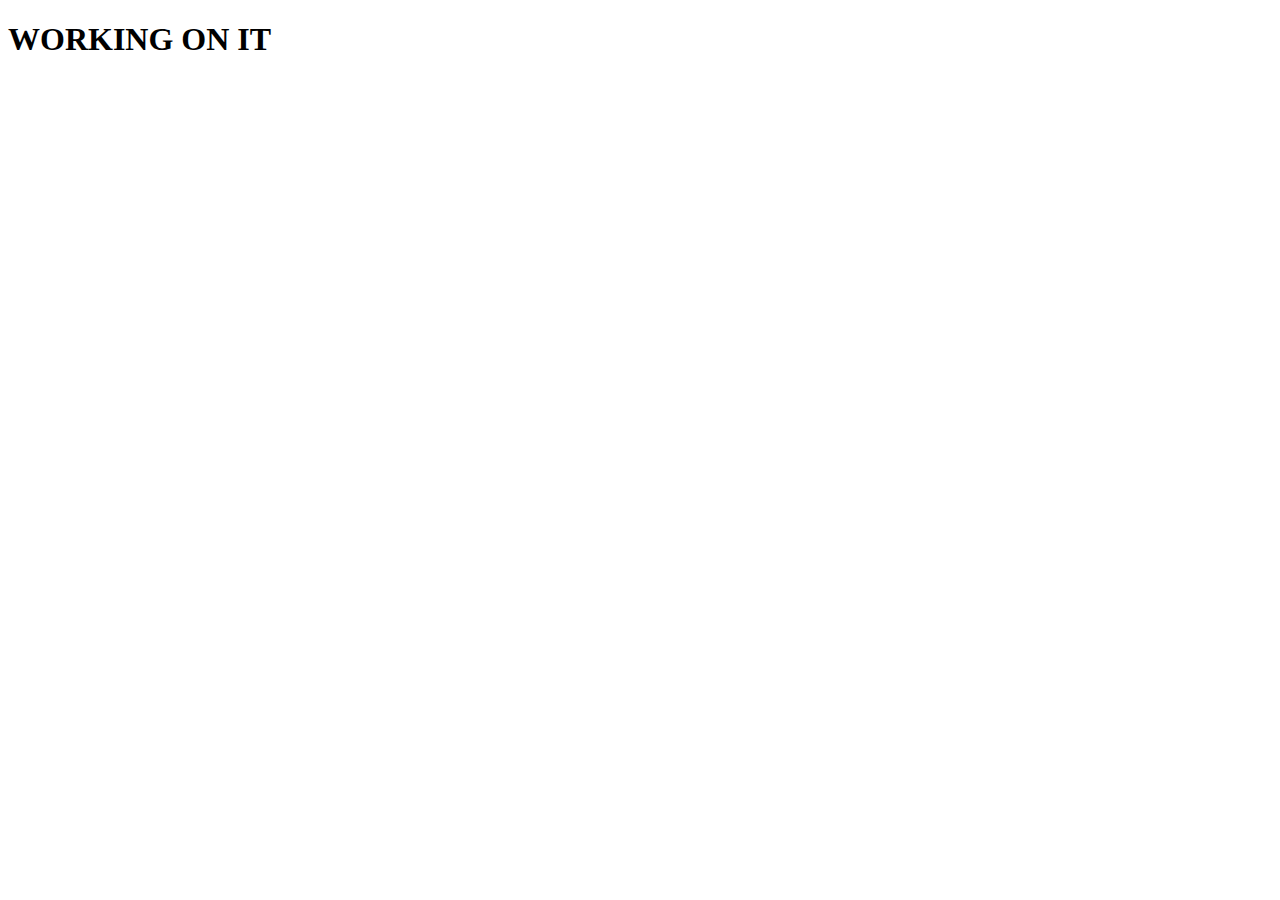
==== index.html @ 149a61c4 "Add files via upload" ====
<!DOCTYPE html>
<html lang="en">
<head>
    <meta charset="UTF-8">
    <meta name="viewport" content="width=device-width, initial-scale=1.0">
    <title>Wait</title>
</head>
<body>
    <h1>WORKING ON IT</h1>
</body>
</html>
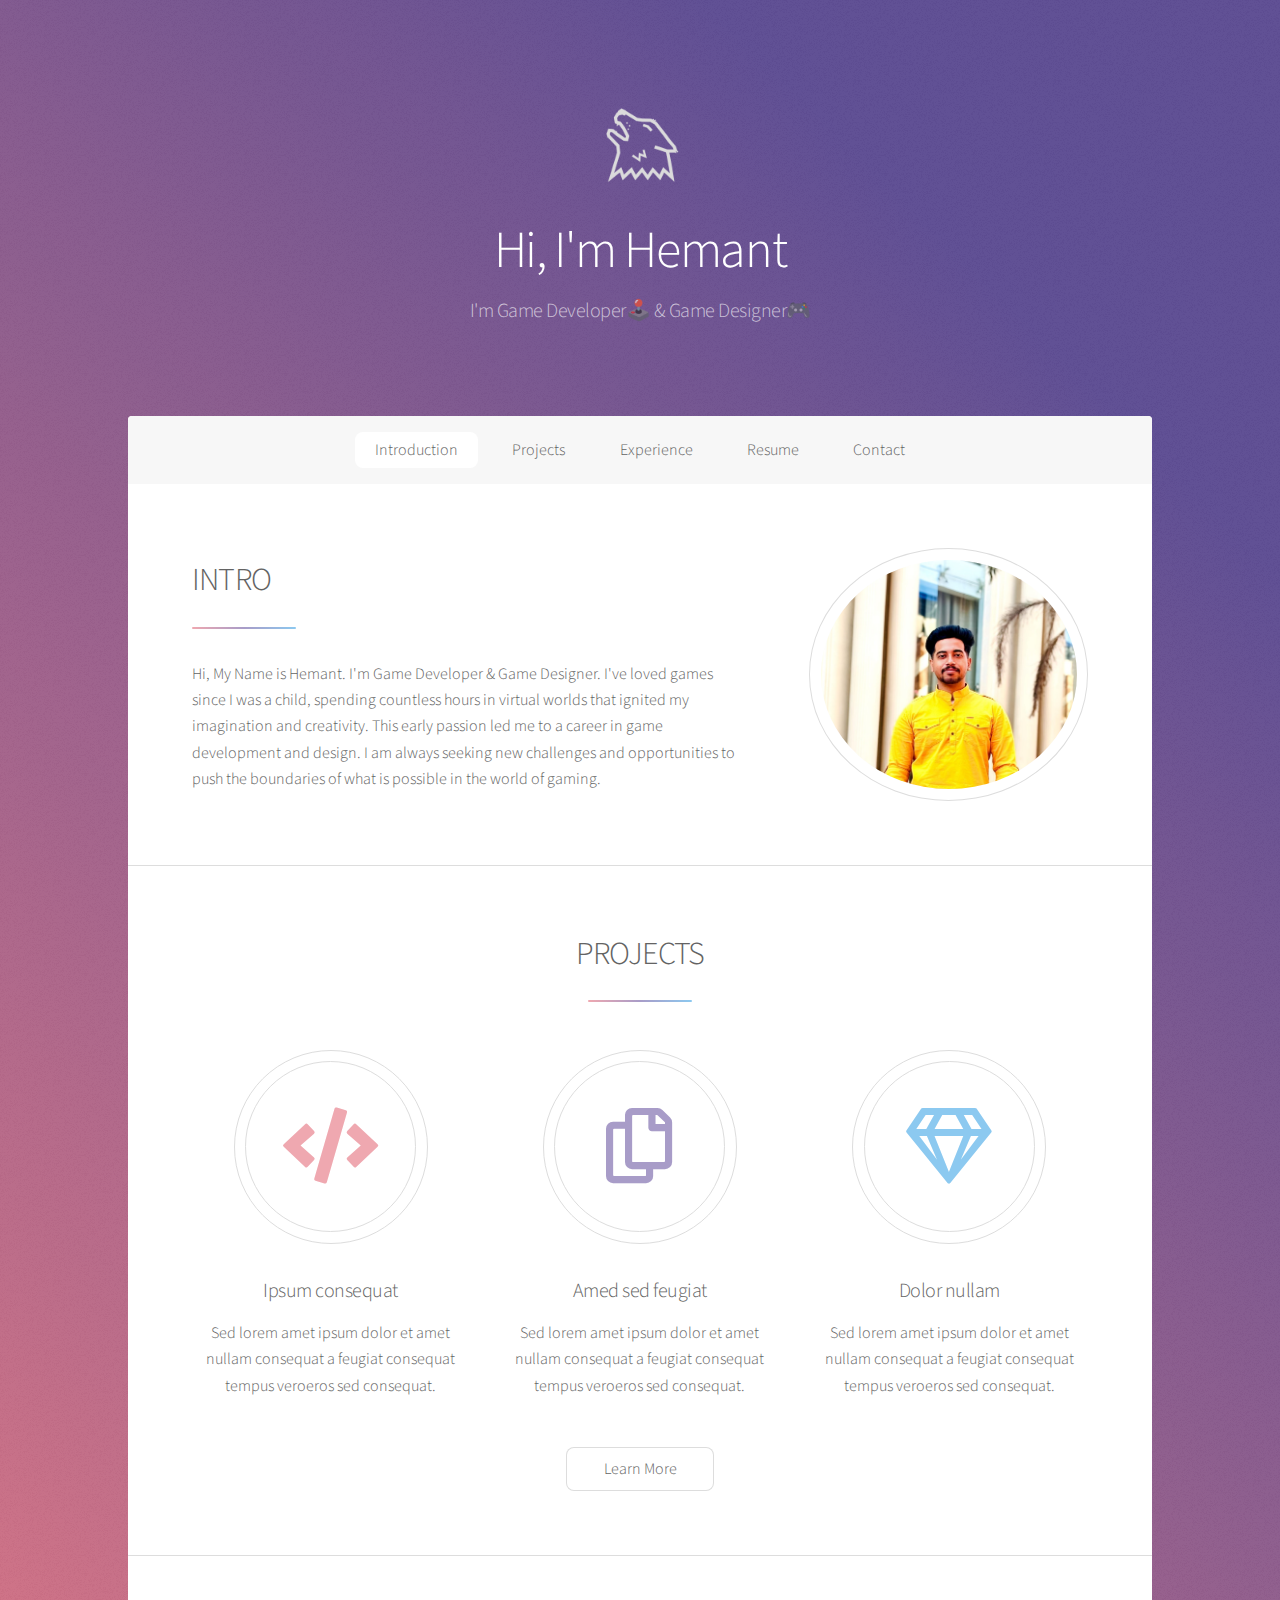
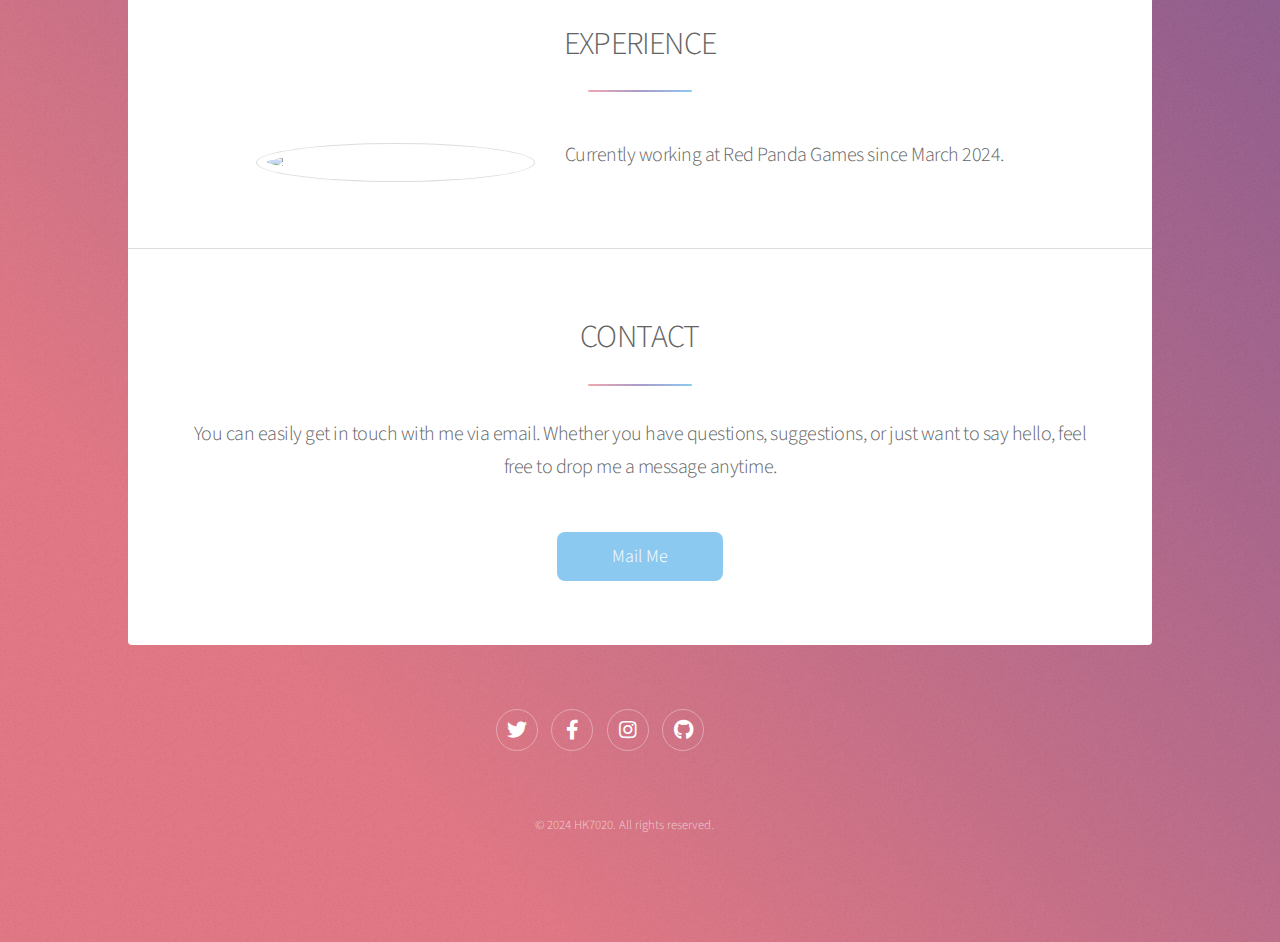
==== commit d928dd14: "Updated" ====
--- a/index.html
+++ b/index.html
@@ -1,11 +1,129 @@
-<!DOCTYPE html>
-<html lang="en">
-<head>
-    <meta charset="UTF-8">
-    <meta name="viewport" content="width=device-width, initial-scale=1.0">
-    <title>Wait</title>
-</head>
-<body>
-    <h1>WORKING ON IT</h1>
-</body>
+<!DOCTYPE HTML>
+<html>
+	<head>
+		<title>Hemant Portfolio</title>
+		<meta charset="utf-8" />
+		<meta name="viewport" content="width=device-width, initial-scale=1, user-scalable=no" />
+		<link rel="stylesheet" href="assets/css/main.css" />
+		<link rel="icon" href="images/favicon.png" type="image/x-icon">
+		<noscript><link rel="stylesheet" href="assets/css/noscript.css" /></noscript>
+	</head>
+	<body class="is-preload">
+
+		<!-- Wrapper -->
+			<div id="wrapper">
+
+				<!-- Header -->
+					<header id="header" class="alt">
+						<span class="logo"><img src="images/hk.png" width="100" height="100" alt="Hemant" /></span>
+						<h1>Hi, I'm Hemant</h1>
+						<p>I'm Game Developer🕹️ & Game Designer🎮<br /></p>
+					</header>
+
+				<!-- Nav -->
+					<nav id="nav">
+						<ul>
+							<li><a href="#intro" class="active">Introduction</a></li>
+							<li><a href="#first">Projects</a></li>
+							<li><a href="#second">Experience</a></li>
+							<li><a href="#resume" onclick="location.href='https://easyupload.io/tpl7cg'">Resume</a></li>
+							<li><a href="#cta">Contact</a></li>
+						</ul>
+					</nav>
+
+				<!-- Main -->
+					<div id="main">
+
+						<!-- Introduction -->
+							<section id="intro" class="main">
+								<div class="spotlight">
+									<div class="content">
+										<header class="major">
+											<h2>INTRO</h2>
+										</header>
+										<p>Hi, My Name is Hemant. I'm Game Developer & Game Designer. I've loved games since I was a child, spending countless hours in virtual worlds that ignited my imagination and creativity. This early passion led me to a career in game development and design. I am always seeking new challenges and opportunities to push the boundaries of what is possible in the world of gaming.</p>
+										
+									</div>
+									<span class="image"><img src="images/YUP.jpg" alt="" /></span>
+								</div>
+							</section>
+
+						<!-- Projects -->
+							<section id="first" class="main special">
+								<header class="major">
+									<h2>PROJECTS</h2>
+								</header>
+								<ul class="features">
+									<li>
+										<span class="icon solid major style1 fa-code"></span>
+										<h3>Ipsum consequat</h3>
+										<p>Sed lorem amet ipsum dolor et amet nullam consequat a feugiat consequat tempus veroeros sed consequat.</p>
+									</li>
+									<li>
+										<span class="icon major style3 fa-copy"></span>
+										<h3>Amed sed feugiat</h3>
+										<p>Sed lorem amet ipsum dolor et amet nullam consequat a feugiat consequat tempus veroeros sed consequat.</p>
+									</li>
+									<li>
+										<span class="icon major style5 fa-gem"></span>
+										<h3>Dolor nullam</h3>
+										<p>Sed lorem amet ipsum dolor et amet nullam consequat a feugiat consequat tempus veroeros sed consequat.</p>
+									</li>
+								</ul>
+								<footer class="major">
+									<ul class="actions special">
+										<li><a href="generic.html" class="button">Learn More</a></li>
+									</ul>
+								</footer>
+							</section>
+
+						<!-- Experience -->
+							<section id="second" class="main special">
+								<header class="major">
+									<h2>EXPERIENCE</h2>
+								</header>
+								<div class="spotlight">
+									<span class="image"><img src="images/RPG.png" /></span>
+								<h3 style="margin-left: 30px;">Currently working at Red Panda Games since March 2024.</h3>
+							</div>
+							</section>
+
+						<!-- Contact -->
+							<section id="cta" class="main special">
+								<header class="major">
+									<h2>CONTACT</h2>
+									<p>You can easily get in touch with me via email. Whether you have questions, suggestions, or just want to say hello, feel free to drop me a message anytime.</p>
+								</header>
+								<footer class="major">
+									<ul class="actions special">
+										<li><a href="mailto:hk450203@gmail.com" style="font-size: 18px;" class="button primary">Mail Me</a></li>
+									</ul>
+								</footer>
+							</section>
+					</div>
+
+				<!-- Footer -->
+					<footer id="footer">
+							<ul class="icons" style="text-align: center;">
+								<li><a href="https://twitter.com/Hk7020Gamer" class="icon brands fa-twitter alt"><span class="label">Twitter</span></a></li>
+								<li><a href="https://www.facebook.com/hk7020" class="icon brands fa-facebook-f alt"><span class="label">Facebook</span></a></li>
+								<li><a href="https://www.instagram.com/hemantk7020/" class="icon brands fa-instagram alt"><span class="label">Instagram</span></a></li>
+								<li><a href="https://github.com/hemantHQ" class="icon brands fa-github alt"><span class="label">GitHub</span></a></li>
+							</ul>
+						</section>
+						<p class="copyright">&copy; 2024 HK7020. All rights reserved</a>.</p>
+					</footer>
+
+			</div>
+
+		<!-- Scripts -->
+			<script src="assets/js/jquery.min.js"></script>
+			<script src="assets/js/jquery.scrollex.min.js"></script>
+			<script src="assets/js/jquery.scrolly.min.js"></script>
+			<script src="assets/js/browser.min.js"></script>
+			<script src="assets/js/breakpoints.min.js"></script>
+			<script src="assets/js/util.js"></script>
+			<script src="assets/js/main.js"></script>
+
+	</body>
 </html>--- a/assets/css/main.css
+++ b/assets/css/main.css
@@ -0,0 +1,3785 @@
+@import url(fontawesome-all.min.css);
+@import 'https://fonts.googleapis.com/css?family=Source+Sans+Pro:300,400';
+
+/*
+	Stellar by HTML5 UP
+	html5up.net | @ajlkn
+	Free for personal and commercial use under the CCA 3.0 license (html5up.net/license)
+*/
+
+html, body, div, span, applet, object,
+iframe, h1, h2, h3, h4, h5, h6, p, blockquote,
+pre, a, abbr, acronym, address, big, cite,
+code, del, dfn, em, img, ins, kbd, q, s, samp,
+small, strike, strong, sub, sup, tt, var, b,
+u, i, center, dl, dt, dd, ol, ul, li, fieldset,
+form, label, legend, table, caption, tbody,
+tfoot, thead, tr, th, td, article, aside,
+canvas, details, embed, figure, figcaption,
+footer, header, hgroup, menu, nav, output, ruby,
+section, summary, time, mark, audio, video {
+	margin: 0;
+	padding: 0;
+	border: 0;
+	font-size: 100%;
+	font: inherit;
+	vertical-align: baseline;}
+
+article, aside, details, figcaption, figure,
+footer, header, hgroup, menu, nav, section {
+	display: block;}
+
+body {
+	line-height: 1;
+}
+
+ol, ul {
+	list-style: none;
+}
+
+blockquote, q {
+	quotes: none;
+}
+
+	blockquote:before, blockquote:after, q:before, q:after {
+		content: '';
+		content: none;
+	}
+
+table {
+	border-collapse: collapse;
+	border-spacing: 0;
+}
+
+body {
+	-webkit-text-size-adjust: none;
+}
+
+mark {
+	background-color: transparent;
+	color: inherit;
+}
+
+input::-moz-focus-inner {
+	border: 0;
+	padding: 0;
+}
+
+input, select, textarea {
+	-moz-appearance: none;
+	-webkit-appearance: none;
+	-ms-appearance: none;
+	appearance: none;
+}
+
+/* Basic */
+
+	@-ms-viewport {
+		width: device-width;
+	}
+
+	body {
+		-ms-overflow-style: scrollbar;
+	}
+
+	@media screen and (max-width: 480px) {
+
+		html, body {
+			min-width: 320px;
+		}
+
+	}
+
+	html {
+		box-sizing: border-box;
+	}
+
+	*, *:before, *:after {
+		box-sizing: inherit;
+	}
+
+	body {
+		background-color: #935d8c;
+		background-image: url("images/overlay.png"), -moz-linear-gradient(45deg, #e37682 15%, #5f4d93 85%);
+		background-image: url("images/overlay.png"), -webkit-linear-gradient(45deg, #e37682 15%, #5f4d93 85%);
+		background-image: url("images/overlay.png"), -ms-linear-gradient(45deg, #e37682 15%, #5f4d93 85%);
+		background-image: url("images/overlay.png"), linear-gradient(45deg, #e37682 15%, #5f4d93 85%);
+	}
+
+		body.is-preload *, body.is-preload *:before, body.is-preload *:after {
+			-moz-animation: none !important;
+			-webkit-animation: none !important;
+			-ms-animation: none !important;
+			animation: none !important;
+			-moz-transition: none !important;
+			-webkit-transition: none !important;
+			-ms-transition: none !important;
+			transition: none !important;
+		}
+
+/* Type */
+
+	body {
+		background-color: #935d8c;
+		color: rgba(255, 255, 255, 0.65);
+	}
+
+	body, input, select, textarea {
+		font-family: "Source Sans Pro", Helvetica, sans-serif;
+		font-size: 17pt;
+		font-weight: 300;
+		line-height: 1.65;
+	}
+
+		@media screen and (max-width: 1680px) {
+
+			body, input, select, textarea {
+				font-size: 14pt;
+			}
+
+		}
+
+		@media screen and (max-width: 1280px) {
+
+			body, input, select, textarea {
+				font-size: 12pt;
+			}
+
+		}
+
+		@media screen and (max-width: 360px) {
+
+			body, input, select, textarea {
+				font-size: 11pt;
+			}
+
+		}
+
+	a {
+		-moz-transition: color 0.2s ease, border-bottom 0.2s ease;
+		-webkit-transition: color 0.2s ease, border-bottom 0.2s ease;
+		-ms-transition: color 0.2s ease, border-bottom 0.2s ease;
+		transition: color 0.2s ease, border-bottom 0.2s ease;
+		text-decoration: none;
+		border-bottom: dotted 1px;
+		color: inherit;
+	}
+
+		a:hover {
+			border-bottom-color: transparent;
+		}
+
+	strong, b {
+		font-weight: 400;
+	}
+
+	em, i {
+		font-style: italic;
+	}
+
+	p {
+		margin: 0 0 2em 0;
+	}
+
+		p.content {
+			-moz-columns: 20em 2;
+			-webkit-columns: 20em 2;
+			-ms-columns: 20em 2;
+			columns: 20em 2;
+			-moz-column-gap: 2em;
+			-webkit-column-gap: 2em;
+			-ms-column-gap: 2em;
+			column-gap: 2em;
+			text-align: justify;
+		}
+
+	h1, h2, h3, h4, h5, h6 {
+		font-weight: 300;
+		line-height: 1.5;
+		margin: 0 0 0.7em 0;
+		letter-spacing: -0.025em;
+	}
+
+		h1 a, h2 a, h3 a, h4 a, h5 a, h6 a {
+			color: inherit;
+			text-decoration: none;
+		}
+
+	h1 {
+		font-size: 2.5em;
+		line-height: 1.2;
+	}
+
+	h2 {
+		font-size: 1.5em;
+	}
+
+	h3 {
+		font-size: 1.25em;
+	}
+
+	h4 {
+		font-size: 1.1em;
+	}
+
+	h5 {
+		font-size: 0.9em;
+	}
+
+	h6 {
+		font-size: 0.7em;
+	}
+
+	@media screen and (max-width: 736px) {
+
+		h1 {
+			font-size: 2em;
+		}
+
+	}
+
+	sub {
+		font-size: 0.8em;
+		position: relative;
+		top: 0.5em;
+	}
+
+	sup {
+		font-size: 0.8em;
+		position: relative;
+		top: -0.5em;
+	}
+
+	blockquote {
+		border-left: solid 4px;
+		font-style: italic;
+		margin: 0 0 2em 0;
+		padding: 0.5em 0 0.5em 2em;
+	}
+
+	code {
+		border-radius: 8px;
+		border: solid 1px;
+		font-family: "Courier New", monospace;
+		font-size: 0.9em;
+		margin: 0 0.25em;
+		padding: 0.25em 0.65em;
+	}
+
+	pre {
+		-webkit-overflow-scrolling: touch;
+		font-family: "Courier New", monospace;
+		font-size: 0.9em;
+		margin: 0 0 2em 0;
+	}
+
+		pre code {
+			display: block;
+			line-height: 1.75;
+			padding: 1em 1.5em;
+			overflow-x: auto;
+		}
+
+	hr {
+		border: 0;
+		border-bottom: solid 1px;
+		margin: 2em 0;
+	}
+
+		hr.major {
+			margin: 3em 0;
+		}
+
+	.align-left {
+		text-align: left;
+	}
+
+	.align-center {
+		text-align: center;
+	}
+
+	.align-right {
+		text-align: right;
+	}
+
+	input, select, textarea {
+		color: #ffffff;
+	}
+
+	a:hover {
+		color: #ffffff;
+	}
+
+	strong, b {
+		color: #ffffff;
+	}
+
+	h1, h2, h3, h4, h5, h6 {
+		color: #ffffff;
+	}
+
+	blockquote {
+		border-left-color: rgba(255, 255, 255, 0.35);
+	}
+
+	code {
+		background: rgba(255, 255, 255, 0.075);
+		border-color: rgba(255, 255, 255, 0.35);
+	}
+
+	hr {
+		border-bottom-color: rgba(255, 255, 255, 0.35);
+	}
+
+/* Row */
+
+	.row {
+		display: flex;
+		flex-wrap: wrap;
+		box-sizing: border-box;
+		align-items: stretch;
+	}
+
+		.row > * {
+			box-sizing: border-box;
+		}
+
+		.row.gtr-uniform > * > :last-child {
+			margin-bottom: 0;
+		}
+
+		.row.aln-left {
+			justify-content: flex-start;
+		}
+
+		.row.aln-center {
+			justify-content: center;
+		}
+
+		.row.aln-right {
+			justify-content: flex-end;
+		}
+
+		.row.aln-top {
+			align-items: flex-start;
+		}
+
+		.row.aln-middle {
+			align-items: center;
+		}
+
+		.row.aln-bottom {
+			align-items: flex-end;
+		}
+
+		.row > .imp {
+			order: -1;
+		}
+
+		.row > .col-1 {
+			width: 8.33333%;
+		}
+
+		.row > .off-1 {
+			margin-left: 8.33333%;
+		}
+
+		.row > .col-2 {
+			width: 16.66667%;
+		}
+
+		.row > .off-2 {
+			margin-left: 16.66667%;
+		}
+
+		.row > .col-3 {
+			width: 25%;
+		}
+
+		.row > .off-3 {
+			margin-left: 25%;
+		}
+
+		.row > .col-4 {
+			width: 33.33333%;
+		}
+
+		.row > .off-4 {
+			margin-left: 33.33333%;
+		}
+
+		.row > .col-5 {
+			width: 41.66667%;
+		}
+
+		.row > .off-5 {
+			margin-left: 41.66667%;
+		}
+
+		.row > .col-6 {
+			width: 50%;
+		}
+
+		.row > .off-6 {
+			margin-left: 50%;
+		}
+
+		.row > .col-7 {
+			width: 58.33333%;
+		}
+
+		.row > .off-7 {
+			margin-left: 58.33333%;
+		}
+
+		.row > .col-8 {
+			width: 66.66667%;
+		}
+
+		.row > .off-8 {
+			margin-left: 66.66667%;
+		}
+
+		.row > .col-9 {
+			width: 75%;
+		}
+
+		.row > .off-9 {
+			margin-left: 75%;
+		}
+
+		.row > .col-10 {
+			width: 83.33333%;
+		}
+
+		.row > .off-10 {
+			margin-left: 83.33333%;
+		}
+
+		.row > .col-11 {
+			width: 91.66667%;
+		}
+
+		.row > .off-11 {
+			margin-left: 91.66667%;
+		}
+
+		.row > .col-12 {
+			width: 100%;
+		}
+
+		.row > .off-12 {
+			margin-left: 100%;
+		}
+
+		.row.gtr-0 {
+			margin-top: 0;
+			margin-left: 0em;
+		}
+
+			.row.gtr-0 > * {
+				padding: 0 0 0 0em;
+			}
+
+			.row.gtr-0.gtr-uniform {
+				margin-top: 0em;
+			}
+
+				.row.gtr-0.gtr-uniform > * {
+					padding-top: 0em;
+				}
+
+		.row.gtr-25 {
+			margin-top: 0;
+			margin-left: -0.375em;
+		}
+
+			.row.gtr-25 > * {
+				padding: 0 0 0 0.375em;
+			}
+
+			.row.gtr-25.gtr-uniform {
+				margin-top: -0.375em;
+			}
+
+				.row.gtr-25.gtr-uniform > * {
+					padding-top: 0.375em;
+				}
+
+		.row.gtr-50 {
+			margin-top: 0;
+			margin-left: -0.75em;
+		}
+
+			.row.gtr-50 > * {
+				padding: 0 0 0 0.75em;
+			}
+
+			.row.gtr-50.gtr-uniform {
+				margin-top: -0.75em;
+			}
+
+				.row.gtr-50.gtr-uniform > * {
+					padding-top: 0.75em;
+				}
+
+		.row {
+			margin-top: 0;
+			margin-left: -1.5em;
+		}
+
+			.row > * {
+				padding: 0 0 0 1.5em;
+			}
+
+			.row.gtr-uniform {
+				margin-top: -1.5em;
+			}
+
+				.row.gtr-uniform > * {
+					padding-top: 1.5em;
+				}
+
+		.row.gtr-150 {
+			margin-top: 0;
+			margin-left: -2.25em;
+		}
+
+			.row.gtr-150 > * {
+				padding: 0 0 0 2.25em;
+			}
+
+			.row.gtr-150.gtr-uniform {
+				margin-top: -2.25em;
+			}
+
+				.row.gtr-150.gtr-uniform > * {
+					padding-top: 2.25em;
+				}
+
+		.row.gtr-200 {
+			margin-top: 0;
+			margin-left: -3em;
+		}
+
+			.row.gtr-200 > * {
+				padding: 0 0 0 3em;
+			}
+
+			.row.gtr-200.gtr-uniform {
+				margin-top: -3em;
+			}
+
+				.row.gtr-200.gtr-uniform > * {
+					padding-top: 3em;
+				}
+
+		@media screen and (max-width: 1680px) {
+
+			.row {
+				display: flex;
+				flex-wrap: wrap;
+				box-sizing: border-box;
+				align-items: stretch;
+			}
+
+				.row > * {
+					box-sizing: border-box;
+				}
+
+				.row.gtr-uniform > * > :last-child {
+					margin-bottom: 0;
+				}
+
+				.row.aln-left {
+					justify-content: flex-start;
+				}
+
+				.row.aln-center {
+					justify-content: center;
+				}
+
+				.row.aln-right {
+					justify-content: flex-end;
+				}
+
+				.row.aln-top {
+					align-items: flex-start;
+				}
+
+				.row.aln-middle {
+					align-items: center;
+				}
+
+				.row.aln-bottom {
+					align-items: flex-end;
+				}
+
+				.row > .imp-xlarge {
+					order: -1;
+				}
+
+				.row > .col-1-xlarge {
+					width: 8.33333%;
+				}
+
+				.row > .off-1-xlarge {
+					margin-left: 8.33333%;
+				}
+
+				.row > .col-2-xlarge {
+					width: 16.66667%;
+				}
+
+				.row > .off-2-xlarge {
+					margin-left: 16.66667%;
+				}
+
+				.row > .col-3-xlarge {
+					width: 25%;
+				}
+
+				.row > .off-3-xlarge {
+					margin-left: 25%;
+				}
+
+				.row > .col-4-xlarge {
+					width: 33.33333%;
+				}
+
+				.row > .off-4-xlarge {
+					margin-left: 33.33333%;
+				}
+
+				.row > .col-5-xlarge {
+					width: 41.66667%;
+				}
+
+				.row > .off-5-xlarge {
+					margin-left: 41.66667%;
+				}
+
+				.row > .col-6-xlarge {
+					width: 50%;
+				}
+
+				.row > .off-6-xlarge {
+					margin-left: 50%;
+				}
+
+				.row > .col-7-xlarge {
+					width: 58.33333%;
+				}
+
+				.row > .off-7-xlarge {
+					margin-left: 58.33333%;
+				}
+
+				.row > .col-8-xlarge {
+					width: 66.66667%;
+				}
+
+				.row > .off-8-xlarge {
+					margin-left: 66.66667%;
+				}
+
+				.row > .col-9-xlarge {
+					width: 75%;
+				}
+
+				.row > .off-9-xlarge {
+					margin-left: 75%;
+				}
+
+				.row > .col-10-xlarge {
+					width: 83.33333%;
+				}
+
+				.row > .off-10-xlarge {
+					margin-left: 83.33333%;
+				}
+
+				.row > .col-11-xlarge {
+					width: 91.66667%;
+				}
+
+				.row > .off-11-xlarge {
+					margin-left: 91.66667%;
+				}
+
+				.row > .col-12-xlarge {
+					width: 100%;
+				}
+
+				.row > .off-12-xlarge {
+					margin-left: 100%;
+				}
+
+				.row.gtr-0 {
+					margin-top: 0;
+					margin-left: 0em;
+				}
+
+					.row.gtr-0 > * {
+						padding: 0 0 0 0em;
+					}
+
+					.row.gtr-0.gtr-uniform {
+						margin-top: 0em;
+					}
+
+						.row.gtr-0.gtr-uniform > * {
+							padding-top: 0em;
+						}
+
+				.row.gtr-25 {
+					margin-top: 0;
+					margin-left: -0.375em;
+				}
+
+					.row.gtr-25 > * {
+						padding: 0 0 0 0.375em;
+					}
+
+					.row.gtr-25.gtr-uniform {
+						margin-top: -0.375em;
+					}
+
+						.row.gtr-25.gtr-uniform > * {
+							padding-top: 0.375em;
+						}
+
+				.row.gtr-50 {
+					margin-top: 0;
+					margin-left: -0.75em;
+				}
+
+					.row.gtr-50 > * {
+						padding: 0 0 0 0.75em;
+					}
+
+					.row.gtr-50.gtr-uniform {
+						margin-top: -0.75em;
+					}
+
+						.row.gtr-50.gtr-uniform > * {
+							padding-top: 0.75em;
+						}
+
+				.row {
+					margin-top: 0;
+					margin-left: -1.5em;
+				}
+
+					.row > * {
+						padding: 0 0 0 1.5em;
+					}
+
+					.row.gtr-uniform {
+						margin-top: -1.5em;
+					}
+
+						.row.gtr-uniform > * {
+							padding-top: 1.5em;
+						}
+
+				.row.gtr-150 {
+					margin-top: 0;
+					margin-left: -2.25em;
+				}
+
+					.row.gtr-150 > * {
+						padding: 0 0 0 2.25em;
+					}
+
+					.row.gtr-150.gtr-uniform {
+						margin-top: -2.25em;
+					}
+
+						.row.gtr-150.gtr-uniform > * {
+							padding-top: 2.25em;
+						}
+
+				.row.gtr-200 {
+					margin-top: 0;
+					margin-left: -3em;
+				}
+
+					.row.gtr-200 > * {
+						padding: 0 0 0 3em;
+					}
+
+					.row.gtr-200.gtr-uniform {
+						margin-top: -3em;
+					}
+
+						.row.gtr-200.gtr-uniform > * {
+							padding-top: 3em;
+						}
+
+		}
+
+		@media screen and (max-width: 1280px) {
+
+			.row {
+				display: flex;
+				flex-wrap: wrap;
+				box-sizing: border-box;
+				align-items: stretch;
+			}
+
+				.row > * {
+					box-sizing: border-box;
+				}
+
+				.row.gtr-uniform > * > :last-child {
+					margin-bottom: 0;
+				}
+
+				.row.aln-left {
+					justify-content: flex-start;
+				}
+
+				.row.aln-center {
+					justify-content: center;
+				}
+
+				.row.aln-right {
+					justify-content: flex-end;
+				}
+
+				.row.aln-top {
+					align-items: flex-start;
+				}
+
+				.row.aln-middle {
+					align-items: center;
+				}
+
+				.row.aln-bottom {
+					align-items: flex-end;
+				}
+
+				.row > .imp-large {
+					order: -1;
+				}
+
+				.row > .col-1-large {
+					width: 8.33333%;
+				}
+
+				.row > .off-1-large {
+					margin-left: 8.33333%;
+				}
+
+				.row > .col-2-large {
+					width: 16.66667%;
+				}
+
+				.row > .off-2-large {
+					margin-left: 16.66667%;
+				}
+
+				.row > .col-3-large {
+					width: 25%;
+				}
+
+				.row > .off-3-large {
+					margin-left: 25%;
+				}
+
+				.row > .col-4-large {
+					width: 33.33333%;
+				}
+
+				.row > .off-4-large {
+					margin-left: 33.33333%;
+				}
+
+				.row > .col-5-large {
+					width: 41.66667%;
+				}
+
+				.row > .off-5-large {
+					margin-left: 41.66667%;
+				}
+
+				.row > .col-6-large {
+					width: 50%;
+				}
+
+				.row > .off-6-large {
+					margin-left: 50%;
+				}
+
+				.row > .col-7-large {
+					width: 58.33333%;
+				}
+
+				.row > .off-7-large {
+					margin-left: 58.33333%;
+				}
+
+				.row > .col-8-large {
+					width: 66.66667%;
+				}
+
+				.row > .off-8-large {
+					margin-left: 66.66667%;
+				}
+
+				.row > .col-9-large {
+					width: 75%;
+				}
+
+				.row > .off-9-large {
+					margin-left: 75%;
+				}
+
+				.row > .col-10-large {
+					width: 83.33333%;
+				}
+
+				.row > .off-10-large {
+					margin-left: 83.33333%;
+				}
+
+				.row > .col-11-large {
+					width: 91.66667%;
+				}
+
+				.row > .off-11-large {
+					margin-left: 91.66667%;
+				}
+
+				.row > .col-12-large {
+					width: 100%;
+				}
+
+				.row > .off-12-large {
+					margin-left: 100%;
+				}
+
+				.row.gtr-0 {
+					margin-top: 0;
+					margin-left: 0em;
+				}
+
+					.row.gtr-0 > * {
+						padding: 0 0 0 0em;
+					}
+
+					.row.gtr-0.gtr-uniform {
+						margin-top: 0em;
+					}
+
+						.row.gtr-0.gtr-uniform > * {
+							padding-top: 0em;
+						}
+
+				.row.gtr-25 {
+					margin-top: 0;
+					margin-left: -0.375em;
+				}
+
+					.row.gtr-25 > * {
+						padding: 0 0 0 0.375em;
+					}
+
+					.row.gtr-25.gtr-uniform {
+						margin-top: -0.375em;
+					}
+
+						.row.gtr-25.gtr-uniform > * {
+							padding-top: 0.375em;
+						}
+
+				.row.gtr-50 {
+					margin-top: 0;
+					margin-left: -0.75em;
+				}
+
+					.row.gtr-50 > * {
+						padding: 0 0 0 0.75em;
+					}
+
+					.row.gtr-50.gtr-uniform {
+						margin-top: -0.75em;
+					}
+
+						.row.gtr-50.gtr-uniform > * {
+							padding-top: 0.75em;
+						}
+
+				.row {
+					margin-top: 0;
+					margin-left: -1.5em;
+				}
+
+					.row > * {
+						padding: 0 0 0 1.5em;
+					}
+
+					.row.gtr-uniform {
+						margin-top: -1.5em;
+					}
+
+						.row.gtr-uniform > * {
+							padding-top: 1.5em;
+						}
+
+				.row.gtr-150 {
+					margin-top: 0;
+					margin-left: -2.25em;
+				}
+
+					.row.gtr-150 > * {
+						padding: 0 0 0 2.25em;
+					}
+
+					.row.gtr-150.gtr-uniform {
+						margin-top: -2.25em;
+					}
+
+						.row.gtr-150.gtr-uniform > * {
+							padding-top: 2.25em;
+						}
+
+				.row.gtr-200 {
+					margin-top: 0;
+					margin-left: -3em;
+				}
+
+					.row.gtr-200 > * {
+						padding: 0 0 0 3em;
+					}
+
+					.row.gtr-200.gtr-uniform {
+						margin-top: -3em;
+					}
+
+						.row.gtr-200.gtr-uniform > * {
+							padding-top: 3em;
+						}
+
+		}
+
+		@media screen and (max-width: 980px) {
+
+			.row {
+				display: flex;
+				flex-wrap: wrap;
+				box-sizing: border-box;
+				align-items: stretch;
+			}
+
+				.row > * {
+					box-sizing: border-box;
+				}
+
+				.row.gtr-uniform > * > :last-child {
+					margin-bottom: 0;
+				}
+
+				.row.aln-left {
+					justify-content: flex-start;
+				}
+
+				.row.aln-center {
+					justify-content: center;
+				}
+
+				.row.aln-right {
+					justify-content: flex-end;
+				}
+
+				.row.aln-top {
+					align-items: flex-start;
+				}
+
+				.row.aln-middle {
+					align-items: center;
+				}
+
+				.row.aln-bottom {
+					align-items: flex-end;
+				}
+
+				.row > .imp-medium {
+					order: -1;
+				}
+
+				.row > .col-1-medium {
+					width: 8.33333%;
+				}
+
+				.row > .off-1-medium {
+					margin-left: 8.33333%;
+				}
+
+				.row > .col-2-medium {
+					width: 16.66667%;
+				}
+
+				.row > .off-2-medium {
+					margin-left: 16.66667%;
+				}
+
+				.row > .col-3-medium {
+					width: 25%;
+				}
+
+				.row > .off-3-medium {
+					margin-left: 25%;
+				}
+
+				.row > .col-4-medium {
+					width: 33.33333%;
+				}
+
+				.row > .off-4-medium {
+					margin-left: 33.33333%;
+				}
+
+				.row > .col-5-medium {
+					width: 41.66667%;
+				}
+
+				.row > .off-5-medium {
+					margin-left: 41.66667%;
+				}
+
+				.row > .col-6-medium {
+					width: 50%;
+				}
+
+				.row > .off-6-medium {
+					margin-left: 50%;
+				}
+
+				.row > .col-7-medium {
+					width: 58.33333%;
+				}
+
+				.row > .off-7-medium {
+					margin-left: 58.33333%;
+				}
+
+				.row > .col-8-medium {
+					width: 66.66667%;
+				}
+
+				.row > .off-8-medium {
+					margin-left: 66.66667%;
+				}
+
+				.row > .col-9-medium {
+					width: 75%;
+				}
+
+				.row > .off-9-medium {
+					margin-left: 75%;
+				}
+
+				.row > .col-10-medium {
+					width: 83.33333%;
+				}
+
+				.row > .off-10-medium {
+					margin-left: 83.33333%;
+				}
+
+				.row > .col-11-medium {
+					width: 91.66667%;
+				}
+
+				.row > .off-11-medium {
+					margin-left: 91.66667%;
+				}
+
+				.row > .col-12-medium {
+					width: 100%;
+				}
+
+				.row > .off-12-medium {
+					margin-left: 100%;
+				}
+
+				.row.gtr-0 {
+					margin-top: 0;
+					margin-left: 0em;
+				}
+
+					.row.gtr-0 > * {
+						padding: 0 0 0 0em;
+					}
+
+					.row.gtr-0.gtr-uniform {
+						margin-top: 0em;
+					}
+
+						.row.gtr-0.gtr-uniform > * {
+							padding-top: 0em;
+						}
+
+				.row.gtr-25 {
+					margin-top: 0;
+					margin-left: -0.375em;
+				}
+
+					.row.gtr-25 > * {
+						padding: 0 0 0 0.375em;
+					}
+
+					.row.gtr-25.gtr-uniform {
+						margin-top: -0.375em;
+					}
+
+						.row.gtr-25.gtr-uniform > * {
+							padding-top: 0.375em;
+						}
+
+				.row.gtr-50 {
+					margin-top: 0;
+					margin-left: -0.75em;
+				}
+
+					.row.gtr-50 > * {
+						padding: 0 0 0 0.75em;
+					}
+
+					.row.gtr-50.gtr-uniform {
+						margin-top: -0.75em;
+					}
+
+						.row.gtr-50.gtr-uniform > * {
+							padding-top: 0.75em;
+						}
+
+				.row {
+					margin-top: 0;
+					margin-left: -1.5em;
+				}
+
+					.row > * {
+						padding: 0 0 0 1.5em;
+					}
+
+					.row.gtr-uniform {
+						margin-top: -1.5em;
+					}
+
+						.row.gtr-uniform > * {
+							padding-top: 1.5em;
+						}
+
+				.row.gtr-150 {
+					margin-top: 0;
+					margin-left: -2.25em;
+				}
+
+					.row.gtr-150 > * {
+						padding: 0 0 0 2.25em;
+					}
+
+					.row.gtr-150.gtr-uniform {
+						margin-top: -2.25em;
+					}
+
+						.row.gtr-150.gtr-uniform > * {
+							padding-top: 2.25em;
+						}
+
+				.row.gtr-200 {
+					margin-top: 0;
+					margin-left: -3em;
+				}
+
+					.row.gtr-200 > * {
+						padding: 0 0 0 3em;
+					}
+
+					.row.gtr-200.gtr-uniform {
+						margin-top: -3em;
+					}
+
+						.row.gtr-200.gtr-uniform > * {
+							padding-top: 3em;
+						}
+
+		}
+
+		@media screen and (max-width: 736px) {
+
+			.row {
+				display: flex;
+				flex-wrap: wrap;
+				box-sizing: border-box;
+				align-items: stretch;
+			}
+
+				.row > * {
+					box-sizing: border-box;
+				}
+
+				.row.gtr-uniform > * > :last-child {
+					margin-bottom: 0;
+				}
+
+				.row.aln-left {
+					justify-content: flex-start;
+				}
+
+				.row.aln-center {
+					justify-content: center;
+				}
+
+				.row.aln-right {
+					justify-content: flex-end;
+				}
+
+				.row.aln-top {
+					align-items: flex-start;
+				}
+
+				.row.aln-middle {
+					align-items: center;
+				}
+
+				.row.aln-bottom {
+					align-items: flex-end;
+				}
+
+				.row > .imp-small {
+					order: -1;
+				}
+
+				.row > .col-1-small {
+					width: 8.33333%;
+				}
+
+				.row > .off-1-small {
+					margin-left: 8.33333%;
+				}
+
+				.row > .col-2-small {
+					width: 16.66667%;
+				}
+
+				.row > .off-2-small {
+					margin-left: 16.66667%;
+				}
+
+				.row > .col-3-small {
+					width: 25%;
+				}
+
+				.row > .off-3-small {
+					margin-left: 25%;
+				}
+
+				.row > .col-4-small {
+					width: 33.33333%;
+				}
+
+				.row > .off-4-small {
+					margin-left: 33.33333%;
+				}
+
+				.row > .col-5-small {
+					width: 41.66667%;
+				}
+
+				.row > .off-5-small {
+					margin-left: 41.66667%;
+				}
+
+				.row > .col-6-small {
+					width: 50%;
+				}
+
+				.row > .off-6-small {
+					margin-left: 50%;
+				}
+
+				.row > .col-7-small {
+					width: 58.33333%;
+				}
+
+				.row > .off-7-small {
+					margin-left: 58.33333%;
+				}
+
+				.row > .col-8-small {
+					width: 66.66667%;
+				}
+
+				.row > .off-8-small {
+					margin-left: 66.66667%;
+				}
+
+				.row > .col-9-small {
+					width: 75%;
+				}
+
+				.row > .off-9-small {
+					margin-left: 75%;
+				}
+
+				.row > .col-10-small {
+					width: 83.33333%;
+				}
+
+				.row > .off-10-small {
+					margin-left: 83.33333%;
+				}
+
+				.row > .col-11-small {
+					width: 91.66667%;
+				}
+
+				.row > .off-11-small {
+					margin-left: 91.66667%;
+				}
+
+				.row > .col-12-small {
+					width: 100%;
+				}
+
+				.row > .off-12-small {
+					margin-left: 100%;
+				}
+
+				.row.gtr-0 {
+					margin-top: 0;
+					margin-left: 0em;
+				}
+
+					.row.gtr-0 > * {
+						padding: 0 0 0 0em;
+					}
+
+					.row.gtr-0.gtr-uniform {
+						margin-top: 0em;
+					}
+
+						.row.gtr-0.gtr-uniform > * {
+							padding-top: 0em;
+						}
+
+				.row.gtr-25 {
+					margin-top: 0;
+					margin-left: -0.25em;
+				}
+
+					.row.gtr-25 > * {
+						padding: 0 0 0 0.25em;
+					}
+
+					.row.gtr-25.gtr-uniform {
+						margin-top: -0.25em;
+					}
+
+						.row.gtr-25.gtr-uniform > * {
+							padding-top: 0.25em;
+						}
+
+				.row.gtr-50 {
+					margin-top: 0;
+					margin-left: -0.5em;
+				}
+
+					.row.gtr-50 > * {
+						padding: 0 0 0 0.5em;
+					}
+
+					.row.gtr-50.gtr-uniform {
+						margin-top: -0.5em;
+					}
+
+						.row.gtr-50.gtr-uniform > * {
+							padding-top: 0.5em;
+						}
+
+				.row {
+					margin-top: 0;
+					margin-left: -1em;
+				}
+
+					.row > * {
+						padding: 0 0 0 1em;
+					}
+
+					.row.gtr-uniform {
+						margin-top: -1em;
+					}
+
+						.row.gtr-uniform > * {
+							padding-top: 1em;
+						}
+
+				.row.gtr-150 {
+					margin-top: 0;
+					margin-left: -1.5em;
+				}
+
+					.row.gtr-150 > * {
+						padding: 0 0 0 1.5em;
+					}
+
+					.row.gtr-150.gtr-uniform {
+						margin-top: -1.5em;
+					}
+
+						.row.gtr-150.gtr-uniform > * {
+							padding-top: 1.5em;
+						}
+
+				.row.gtr-200 {
+					margin-top: 0;
+					margin-left: -2em;
+				}
+
+					.row.gtr-200 > * {
+						padding: 0 0 0 2em;
+					}
+
+					.row.gtr-200.gtr-uniform {
+						margin-top: -2em;
+					}
+
+						.row.gtr-200.gtr-uniform > * {
+							padding-top: 2em;
+						}
+
+		}
+
+		@media screen and (max-width: 480px) {
+
+			.row {
+				display: flex;
+				flex-wrap: wrap;
+				box-sizing: border-box;
+				align-items: stretch;
+			}
+
+				.row > * {
+					box-sizing: border-box;
+				}
+
+				.row.gtr-uniform > * > :last-child {
+					margin-bottom: 0;
+				}
+
+				.row.aln-left {
+					justify-content: flex-start;
+				}
+
+				.row.aln-center {
+					justify-content: center;
+				}
+
+				.row.aln-right {
+					justify-content: flex-end;
+				}
+
+				.row.aln-top {
+					align-items: flex-start;
+				}
+
+				.row.aln-middle {
+					align-items: center;
+				}
+
+				.row.aln-bottom {
+					align-items: flex-end;
+				}
+
+				.row > .imp-xsmall {
+					order: -1;
+				}
+
+				.row > .col-1-xsmall {
+					width: 8.33333%;
+				}
+
+				.row > .off-1-xsmall {
+					margin-left: 8.33333%;
+				}
+
+				.row > .col-2-xsmall {
+					width: 16.66667%;
+				}
+
+				.row > .off-2-xsmall {
+					margin-left: 16.66667%;
+				}
+
+				.row > .col-3-xsmall {
+					width: 25%;
+				}
+
+				.row > .off-3-xsmall {
+					margin-left: 25%;
+				}
+
+				.row > .col-4-xsmall {
+					width: 33.33333%;
+				}
+
+				.row > .off-4-xsmall {
+					margin-left: 33.33333%;
+				}
+
+				.row > .col-5-xsmall {
+					width: 41.66667%;
+				}
+
+				.row > .off-5-xsmall {
+					margin-left: 41.66667%;
+				}
+
+				.row > .col-6-xsmall {
+					width: 50%;
+				}
+
+				.row > .off-6-xsmall {
+					margin-left: 50%;
+				}
+
+				.row > .col-7-xsmall {
+					width: 58.33333%;
+				}
+
+				.row > .off-7-xsmall {
+					margin-left: 58.33333%;
+				}
+
+				.row > .col-8-xsmall {
+					width: 66.66667%;
+				}
+
+				.row > .off-8-xsmall {
+					margin-left: 66.66667%;
+				}
+
+				.row > .col-9-xsmall {
+					width: 75%;
+				}
+
+				.row > .off-9-xsmall {
+					margin-left: 75%;
+				}
+
+				.row > .col-10-xsmall {
+					width: 83.33333%;
+				}
+
+				.row > .off-10-xsmall {
+					margin-left: 83.33333%;
+				}
+
+				.row > .col-11-xsmall {
+					width: 91.66667%;
+				}
+
+				.row > .off-11-xsmall {
+					margin-left: 91.66667%;
+				}
+
+				.row > .col-12-xsmall {
+					width: 100%;
+				}
+
+				.row > .off-12-xsmall {
+					margin-left: 100%;
+				}
+
+				.row.gtr-0 {
+					margin-top: 0;
+					margin-left: 0em;
+				}
+
+					.row.gtr-0 > * {
+						padding: 0 0 0 0em;
+					}
+
+					.row.gtr-0.gtr-uniform {
+						margin-top: 0em;
+					}
+
+						.row.gtr-0.gtr-uniform > * {
+							padding-top: 0em;
+						}
+
+				.row.gtr-25 {
+					margin-top: 0;
+					margin-left: -0.3125em;
+				}
+
+					.row.gtr-25 > * {
+						padding: 0 0 0 0.3125em;
+					}
+
+					.row.gtr-25.gtr-uniform {
+						margin-top: -0.3125em;
+					}
+
+						.row.gtr-25.gtr-uniform > * {
+							padding-top: 0.3125em;
+						}
+
+				.row.gtr-50 {
+					margin-top: 0;
+					margin-left: -0.625em;
+				}
+
+					.row.gtr-50 > * {
+						padding: 0 0 0 0.625em;
+					}
+
+					.row.gtr-50.gtr-uniform {
+						margin-top: -0.625em;
+					}
+
+						.row.gtr-50.gtr-uniform > * {
+							padding-top: 0.625em;
+						}
+
+				.row {
+					margin-top: 0;
+					margin-left: -1.25em;
+				}
+
+					.row > * {
+						padding: 0 0 0 1.25em;
+					}
+
+					.row.gtr-uniform {
+						margin-top: -1.25em;
+					}
+
+						.row.gtr-uniform > * {
+							padding-top: 1.25em;
+						}
+
+				.row.gtr-150 {
+					margin-top: 0;
+					margin-left: -1.875em;
+				}
+
+					.row.gtr-150 > * {
+						padding: 0 0 0 1.875em;
+					}
+
+					.row.gtr-150.gtr-uniform {
+						margin-top: -1.875em;
+					}
+
+						.row.gtr-150.gtr-uniform > * {
+							padding-top: 1.875em;
+						}
+
+				.row.gtr-200 {
+					margin-top: 0;
+					margin-left: -2.5em;
+				}
+
+					.row.gtr-200 > * {
+						padding: 0 0 0 2.5em;
+					}
+
+					.row.gtr-200.gtr-uniform {
+						margin-top: -2.5em;
+					}
+
+						.row.gtr-200.gtr-uniform > * {
+							padding-top: 2.5em;
+						}
+
+		}
+
+/* Box */
+
+	.box {
+		border-radius: 8px;
+		border: solid;
+		margin-bottom: 2em;
+		padding: 1.5em;
+	}
+
+		.box > :last-child,
+		.box > :last-child > :last-child,
+		.box > :last-child > :last-child > :last-child {
+			margin-bottom: 0;
+		}
+
+		.box.alt {
+			border: 0;
+			border-radius: 0;
+			padding: 0;
+		}
+
+	.box {
+		border-color: rgba(255, 255, 255, 0.35);
+	}
+
+/* Button */
+
+	input[type="submit"],
+	input[type="reset"],
+	input[type="button"],
+	button,
+	.button {
+		-moz-appearance: none;
+		-webkit-appearance: none;
+		-ms-appearance: none;
+		appearance: none;
+		-moz-transition: background-color 0.2s ease-in-out, color 0.2s ease-in-out;
+		-webkit-transition: background-color 0.2s ease-in-out, color 0.2s ease-in-out;
+		-ms-transition: background-color 0.2s ease-in-out, color 0.2s ease-in-out;
+		transition: background-color 0.2s ease-in-out, color 0.2s ease-in-out;
+		border-radius: 8px;
+		border: 0;
+		cursor: pointer;
+		display: inline-block;
+		font-weight: 300;
+		height: 2.75em;
+		line-height: 2.75em;
+		min-width: 9.25em;
+		padding: 0 1.5em;
+		text-align: center;
+		text-decoration: none;
+		white-space: nowrap;
+	}
+
+		input[type="submit"].icon,
+		input[type="reset"].icon,
+		input[type="button"].icon,
+		button.icon,
+		.button.icon {
+			padding-left: 1.35em;
+		}
+
+			input[type="submit"].icon:before,
+			input[type="reset"].icon:before,
+			input[type="button"].icon:before,
+			button.icon:before,
+			.button.icon:before {
+				margin-right: 0.5em;
+			}
+
+		input[type="submit"].fit,
+		input[type="reset"].fit,
+		input[type="button"].fit,
+		button.fit,
+		.button.fit {
+			width: 100%;
+		}
+
+		input[type="submit"].small,
+		input[type="reset"].small,
+		input[type="button"].small,
+		button.small,
+		.button.small {
+			font-size: 0.8em;
+		}
+
+		input[type="submit"].large,
+		input[type="reset"].large,
+		input[type="button"].large,
+		button.large,
+		.button.large {
+			font-size: 1.35em;
+		}
+
+		input[type="submit"].disabled, input[type="submit"]:disabled,
+		input[type="reset"].disabled,
+		input[type="reset"]:disabled,
+		input[type="button"].disabled,
+		input[type="button"]:disabled,
+		button.disabled,
+		button:disabled,
+		.button.disabled,
+		.button:disabled {
+			pointer-events: none;
+			opacity: 0.25;
+		}
+
+		@media screen and (max-width: 736px) {
+
+			input[type="submit"],
+			input[type="reset"],
+			input[type="button"],
+			button,
+			.button {
+				min-width: 0;
+			}
+
+		}
+
+	input[type="submit"],
+	input[type="reset"],
+	input[type="button"],
+	button,
+	.button {
+		background-color: transparent;
+		box-shadow: inset 0 0 0 1px rgba(255, 255, 255, 0.35);
+		color: #ffffff !important;
+	}
+
+		input[type="submit"]:hover,
+		input[type="reset"]:hover,
+		input[type="button"]:hover,
+		button:hover,
+		.button:hover {
+			background-color: rgba(255, 255, 255, 0.075);
+		}
+
+		input[type="submit"]:active,
+		input[type="reset"]:active,
+		input[type="button"]:active,
+		button:active,
+		.button:active {
+			background-color: rgba(255, 255, 255, 0.2);
+		}
+
+		input[type="submit"].icon:before,
+		input[type="reset"].icon:before,
+		input[type="button"].icon:before,
+		button.icon:before,
+		.button.icon:before {
+			color: rgba(255, 255, 255, 0.5);
+		}
+
+		input[type="submit"].primary,
+		input[type="reset"].primary,
+		input[type="button"].primary,
+		button.primary,
+		.button.primary {
+			background-color: #8cc9f0;
+			color: #ffffff !important;
+			box-shadow: none;
+		}
+
+			input[type="submit"].primary:hover,
+			input[type="reset"].primary:hover,
+			input[type="button"].primary:hover,
+			button.primary:hover,
+			.button.primary:hover {
+				background-color: #9acff2;
+			}
+
+			input[type="submit"].primary:active,
+			input[type="reset"].primary:active,
+			input[type="button"].primary:active,
+			button.primary:active,
+			.button.primary:active {
+				background-color: #7ec3ee;
+			}
+
+			input[type="submit"].primary.icon:before,
+			input[type="reset"].primary.icon:before,
+			input[type="button"].primary.icon:before,
+			button.primary.icon:before,
+			.button.primary.icon:before {
+				color: #ffffff !important;
+			}
+
+/* Form */
+
+	form {
+		margin: 0 0 2em 0;
+	}
+
+	label {
+		display: block;
+		font-size: 0.9em;
+		font-weight: 400;
+		margin: 0 0 1em 0;
+	}
+
+	input[type="text"],
+	input[type="password"],
+	input[type="email"],
+	select,
+	textarea {
+		-moz-appearance: none;
+		-webkit-appearance: none;
+		-ms-appearance: none;
+		appearance: none;
+		border-radius: 8px;
+		border: solid 1px;
+		color: inherit;
+		display: block;
+		outline: 0;
+		padding: 0 1em;
+		text-decoration: none;
+		width: 100%;
+	}
+
+		input[type="text"]:invalid,
+		input[type="password"]:invalid,
+		input[type="email"]:invalid,
+		select:invalid,
+		textarea:invalid {
+			box-shadow: none;
+		}
+
+	select {
+		background-size: 1.25rem;
+		background-repeat: no-repeat;
+		background-position: calc(100% - 1rem) center;
+		height: 2.75em;
+		padding-right: 2.75em;
+		text-overflow: ellipsis;
+	}
+
+		select:focus::-ms-value {
+			background-color: transparent;
+		}
+
+		select::-ms-expand {
+			display: none;
+		}
+
+	input[type="text"],
+	input[type="password"],
+	input[type="email"],
+	select {
+		height: 2.75em;
+	}
+
+	textarea {
+		padding: 0.75em 1em;
+	}
+
+	input[type="checkbox"],
+	input[type="radio"] {
+		-moz-appearance: none;
+		-webkit-appearance: none;
+		-ms-appearance: none;
+		appearance: none;
+		display: block;
+		float: left;
+		margin-right: -2em;
+		opacity: 0;
+		width: 1em;
+		z-index: -1;
+	}
+
+		input[type="checkbox"] + label,
+		input[type="radio"] + label {
+			text-decoration: none;
+			cursor: pointer;
+			display: inline-block;
+			font-size: 1em;
+			font-weight: 300;
+			padding-left: 2.4em;
+			padding-right: 0.75em;
+			position: relative;
+		}
+
+			input[type="checkbox"] + label:before,
+			input[type="radio"] + label:before {
+				-moz-osx-font-smoothing: grayscale;
+				-webkit-font-smoothing: antialiased;
+				display: inline-block;
+				font-style: normal;
+				font-variant: normal;
+				text-rendering: auto;
+				line-height: 1;
+				text-transform: none !important;
+				font-family: 'Font Awesome 5 Free';
+				font-weight: 900;
+			}
+
+			input[type="checkbox"] + label:before,
+			input[type="radio"] + label:before {
+				border-radius: 8px;
+				border: solid 1px;
+				content: '';
+				display: inline-block;
+				font-size: 0.8em;
+				height: 2.0625em;
+				left: 0;
+				line-height: 2.0625em;
+				position: absolute;
+				text-align: center;
+				top: 0;
+				width: 2.0625em;
+			}
+
+		input[type="checkbox"]:checked + label:before,
+		input[type="radio"]:checked + label:before {
+			content: '\f00c';
+		}
+
+	input[type="checkbox"] + label:before {
+		border-radius: 8px;
+	}
+
+	input[type="radio"] + label:before {
+		border-radius: 100%;
+	}
+
+	::-webkit-input-placeholder {
+		opacity: 1.0;
+	}
+
+	:-moz-placeholder {
+		opacity: 1.0;
+	}
+
+	::-moz-placeholder {
+		opacity: 1.0;
+	}
+
+	:-ms-input-placeholder {
+		opacity: 1.0;
+	}
+
+	label {
+		color: #ffffff;
+	}
+
+	input[type="text"],
+	input[type="password"],
+	input[type="email"],
+	select,
+	textarea {
+		background-color: rgba(255, 255, 255, 0.075);
+		border-color: rgba(255, 255, 255, 0.35);
+	}
+
+		input[type="text"]:focus,
+		input[type="password"]:focus,
+		input[type="email"]:focus,
+		select:focus,
+		textarea:focus {
+			border-color: #8cc9f0;
+			box-shadow: 0 0 0 1px #8cc9f0;
+		}
+
+	select {
+		background-image: url("data:image/svg+xml;charset=utf8,%3Csvg xmlns='http://www.w3.org/2000/svg' width='40' height='40' preserveAspectRatio='none' viewBox='0 0 40 40'%3E%3Cpath d='M9.4,12.3l10.4,10.4l10.4-10.4c0.2-0.2,0.5-0.4,0.9-0.4c0.3,0,0.6,0.1,0.9,0.4l3.3,3.3c0.2,0.2,0.4,0.5,0.4,0.9 c0,0.4-0.1,0.6-0.4,0.9L20.7,31.9c-0.2,0.2-0.5,0.4-0.9,0.4c-0.3,0-0.6-0.1-0.9-0.4L4.3,17.3c-0.2-0.2-0.4-0.5-0.4-0.9 c0-0.4,0.1-0.6,0.4-0.9l3.3-3.3c0.2-0.2,0.5-0.4,0.9-0.4S9.1,12.1,9.4,12.3z' fill='rgba(255, 255, 255, 0.35)' /%3E%3C/svg%3E");
+	}
+
+		select option {
+			color: #ffffff;
+			background: #935d8c;
+		}
+
+	input[type="checkbox"] + label,
+	input[type="radio"] + label {
+		color: rgba(255, 255, 255, 0.65);
+	}
+
+		input[type="checkbox"] + label:before,
+		input[type="radio"] + label:before {
+			background: rgba(255, 255, 255, 0.075);
+			border-color: rgba(255, 255, 255, 0.35);
+		}
+
+	input[type="checkbox"]:checked + label:before,
+	input[type="radio"]:checked + label:before {
+		background-color: #ffffff;
+		border-color: #ffffff;
+		color: #935d8c;
+	}
+
+	input[type="checkbox"]:focus + label:before,
+	input[type="radio"]:focus + label:before {
+		border-color: #8cc9f0;
+		box-shadow: 0 0 0 1px #8cc9f0;
+	}
+
+	::-webkit-input-placeholder {
+		color: rgba(255, 255, 255, 0.5) !important;
+	}
+
+	:-moz-placeholder {
+		color: rgba(255, 255, 255, 0.5) !important;
+	}
+
+	::-moz-placeholder {
+		color: rgba(255, 255, 255, 0.5) !important;
+	}
+
+	:-ms-input-placeholder {
+		color: rgba(255, 255, 255, 0.5) !important;
+	}
+
+	.formerize-placeholder {
+		color: rgba(255, 255, 255, 0.5) !important;
+	}
+
+/* Icon */
+
+	.icon {
+		text-decoration: none;
+		-moz-transition: background-color 0.2s ease-in-out, color 0.2s ease-in-out;
+		-webkit-transition: background-color 0.2s ease-in-out, color 0.2s ease-in-out;
+		-ms-transition: background-color 0.2s ease-in-out, color 0.2s ease-in-out;
+		transition: background-color 0.2s ease-in-out, color 0.2s ease-in-out;
+		border-bottom: none;
+		position: relative;
+	}
+
+		.icon:before {
+			-moz-osx-font-smoothing: grayscale;
+			-webkit-font-smoothing: antialiased;
+			display: inline-block;
+			font-style: normal;
+			font-variant: normal;
+			text-rendering: auto;
+			line-height: 1;
+			text-transform: none !important;
+			font-family: 'Font Awesome 5 Free';
+			font-weight: 400;
+		}
+
+		.icon > .label {
+			display: none;
+		}
+
+		.icon:before {
+			line-height: solid;
+		}
+
+		.icon.solid:before {
+			font-weight: 900;
+		}
+
+		.icon.brands:before {
+			font-family: 'Font Awesome 5 Brands';
+		}
+
+		.icon.major {
+			border: solid 1px;
+			display: inline-block;
+			border-radius: 100%;
+			padding: 0.65em;
+			margin: 0 0 2em 0;
+			cursor: default;
+		}
+
+			.icon.major:before {
+				display: inline-block;
+				font-size: 6.25rem;
+				width: 2.25em;
+				height: 2.25em;
+				line-height: 2.2em;
+				border-radius: 100%;
+				border: solid 1px;
+				text-align: center;
+			}
+
+		.icon.alt {
+			display: inline-block;
+			border: solid 1px;
+			border-radius: 100%;
+		}
+
+			.icon.alt:before {
+				display: block;
+				font-size: 1.25em;
+				width: 2em;
+				height: 2em;
+				text-align: center;
+				line-height: 2em;
+			}
+
+		.icon.style1 {
+			color: #efa8b0;
+		}
+
+		.icon.style2 {
+			color: #c79cc8;
+		}
+
+		.icon.style3 {
+			color: #a89cc8;
+		}
+
+		.icon.style4 {
+			color: #9bb2e1;
+		}
+
+		.icon.style5 {
+			color: #8cc9f0;
+		}
+
+		@media screen and (max-width: 1680px) {
+
+			.icon.major:before {
+				font-size: 5.5rem;
+			}
+
+		}
+
+		@media screen and (max-width: 1280px) {
+
+			.icon.major:before {
+				font-size: 4.75rem;
+			}
+
+		}
+
+		@media screen and (max-width: 736px) {
+
+			.icon.major {
+				margin: 0 0 1.5em 0;
+				padding: 0.35em;
+			}
+
+				.icon.major:before {
+					font-size: 3.5rem;
+				}
+
+		}
+
+	.icon.major {
+		border-color: rgba(255, 255, 255, 0.35);
+	}
+
+		.icon.major:before {
+			border-color: rgba(255, 255, 255, 0.35);
+		}
+
+	.icon.alt {
+		border-color: rgba(255, 255, 255, 0.35);
+		color: #ffffff;
+	}
+
+		.icon.alt:hover {
+			background-color: rgba(255, 255, 255, 0.075);
+		}
+
+		.icon.alt:active {
+			background-color: rgba(255, 255, 255, 0.2);
+		}
+
+/* Image */
+
+	.image {
+		border-radius: 8px;
+		border: 0;
+		display: inline-block;
+		position: relative;
+	}
+
+		.image img {
+			border-radius: 8px;
+			display: block;
+		}
+
+		.image.left, .image.right {
+			max-width: 40%;
+		}
+
+			.image.left img, .image.right img {
+				width: 100%;
+			}
+
+		.image.left {
+			float: left;
+			margin: 0 1.5em 1em 0;
+			top: 0.25em;
+		}
+
+		.image.right {
+			float: right;
+			margin: 0 0 1em 1.5em;
+			top: 0.25em;
+		}
+
+		.image.fit {
+			display: block;
+			margin: 0 0 2em 0;
+			width: 100%;
+		}
+
+			.image.fit img {
+				width: 100%;
+			}
+
+		.image.main {
+			display: block;
+			margin: 0 0 3em 0;
+			width: 100%;
+		}
+
+			.image.main img {
+				width: 100%;
+			}
+
+/* List */
+
+	ol {
+		list-style: decimal;
+		margin: 0 0 2em 0;
+		padding-left: 1.25em;
+	}
+
+		ol li {
+			padding-left: 0.25em;
+		}
+
+	ul {
+		list-style: disc;
+		margin: 0 0 2em 0;
+		padding-left: 1em;
+	}
+
+		ul li {
+			padding-left: 0.5em;
+		}
+
+		ul.alt {
+			list-style: none;
+			padding-left: 0;
+		}
+
+			ul.alt li {
+				border-top: solid 1px;
+				padding: 0.5em 0;
+			}
+
+				ul.alt li:first-child {
+					border-top: 0;
+					padding-top: 0;
+				}
+
+	dl {
+		margin: 0 0 2em 0;
+	}
+
+		dl dt {
+			display: block;
+			font-weight: 400;
+			margin: 0 0 1em 0;
+		}
+
+		dl dd {
+			margin-left: 2em;
+		}
+
+		dl.alt dt {
+			display: block;
+			width: 3em;
+			margin: 0;
+			clear: left;
+			float: left;
+		}
+
+		dl.alt dd {
+			margin: 0 0 0.85em 5.5em;
+		}
+
+		dl.alt:after {
+			content: '';
+			display: block;
+			clear: both;
+		}
+
+	ul.alt li {
+		border-top-color: rgba(255, 255, 255, 0.35);
+	}
+
+	dl dt {
+		color: #ffffff;
+	}
+
+/* Actions */
+
+	ul.actions {
+		display: -moz-flex;
+		display: -webkit-flex;
+		display: -ms-flex;
+		display: flex;
+		cursor: default;
+		list-style: none;
+		margin-left: -1em;
+		padding-left: 0;
+	}
+
+		ul.actions li {
+			padding: 0 0 0 1em;
+			vertical-align: middle;
+		}
+
+		ul.actions.special {
+			-moz-justify-content: center;
+			-webkit-justify-content: center;
+			-ms-justify-content: center;
+			justify-content: center;
+			width: 100%;
+			margin-left: 0;
+		}
+
+			ul.actions.special li:first-child {
+				padding-left: 0;
+			}
+
+		ul.actions.stacked {
+			-moz-flex-direction: column;
+			-webkit-flex-direction: column;
+			-ms-flex-direction: column;
+			flex-direction: column;
+			margin-left: 0;
+		}
+
+			ul.actions.stacked li {
+				padding: 1.3em 0 0 0;
+			}
+
+				ul.actions.stacked li:first-child {
+					padding-top: 0;
+				}
+
+		ul.actions.fit {
+			width: calc(100% + 1em);
+		}
+
+			ul.actions.fit li {
+				-moz-flex-grow: 1;
+				-webkit-flex-grow: 1;
+				-ms-flex-grow: 1;
+				flex-grow: 1;
+				-moz-flex-shrink: 1;
+				-webkit-flex-shrink: 1;
+				-ms-flex-shrink: 1;
+				flex-shrink: 1;
+				width: 100%;
+			}
+
+				ul.actions.fit li > * {
+					width: 100%;
+				}
+
+			ul.actions.fit.stacked {
+				width: 100%;
+			}
+
+		@media screen and (max-width: 480px) {
+
+			ul.actions:not(.fixed) {
+				-moz-flex-direction: column;
+				-webkit-flex-direction: column;
+				-ms-flex-direction: column;
+				flex-direction: column;
+				margin-left: 0;
+				width: 100% !important;
+			}
+
+				ul.actions:not(.fixed) li {
+					-moz-flex-grow: 1;
+					-webkit-flex-grow: 1;
+					-ms-flex-grow: 1;
+					flex-grow: 1;
+					-moz-flex-shrink: 1;
+					-webkit-flex-shrink: 1;
+					-ms-flex-shrink: 1;
+					flex-shrink: 1;
+					padding: 1em 0 0 0;
+					text-align: center;
+					width: 100%;
+				}
+
+					ul.actions:not(.fixed) li > * {
+						width: 100%;
+					}
+
+					ul.actions:not(.fixed) li:first-child {
+						padding-top: 0;
+					}
+
+					ul.actions:not(.fixed) li input[type="submit"],
+					ul.actions:not(.fixed) li input[type="reset"],
+					ul.actions:not(.fixed) li input[type="button"],
+					ul.actions:not(.fixed) li button,
+					ul.actions:not(.fixed) li .button {
+						width: 100%;
+					}
+
+						ul.actions:not(.fixed) li input[type="submit"].icon:before,
+						ul.actions:not(.fixed) li input[type="reset"].icon:before,
+						ul.actions:not(.fixed) li input[type="button"].icon:before,
+						ul.actions:not(.fixed) li button.icon:before,
+						ul.actions:not(.fixed) li .button.icon:before {
+							margin-left: -0.5rem;
+						}
+
+		}
+
+/* Icons */
+
+	ul.icons {
+		cursor: default;
+		list-style: none;
+		padding-left: 0;
+	}
+
+		ul.icons li {
+			display: inline-block;
+			padding: 0 0.65em 0 0;
+		}
+
+			ul.icons li:last-child {
+				padding-right: 0 !important;
+			}
+
+/* Section/Article */
+
+	section.special, article.special {
+		text-align: center;
+	}
+
+	header.major {
+		margin-bottom: 3em;
+	}
+
+		header.major h2 {
+			font-size: 2em;
+		}
+
+			header.major h2:after {
+				display: block;
+				content: '';
+				width: 3.25em;
+				height: 2px;
+				margin: 0.7em 0 1em 0;
+				border-radius: 2px;
+			}
+
+				section.special header.major h2:after, article.special header.major h2:after {
+					margin-left: auto;
+					margin-right: auto;
+				}
+
+		header.major p {
+			font-size: 1.25em;
+			letter-spacing: -0.025em;
+		}
+
+		header.major.special {
+			text-align: center;
+		}
+
+			header.major.special h2:after {
+				margin-left: auto;
+				margin-right: auto;
+			}
+
+	footer.major {
+		margin-top: 3em;
+	}
+
+	@media screen and (max-width: 736px) {
+
+		header.major {
+			margin-bottom: 0;
+		}
+
+			header.major h2 {
+				font-size: 1.5em;
+			}
+
+			header.major p {
+				font-size: 1em;
+				letter-spacing: 0;
+			}
+
+				header.major p br {
+					display: none;
+				}
+
+		footer.major {
+			margin-top: 0;
+		}
+
+	}
+
+	header.major h2:after {
+		background-color: rgba(255, 255, 255, 0.35);
+	}
+
+/* Table */
+
+	.table-wrapper {
+		-webkit-overflow-scrolling: touch;
+		overflow-x: auto;
+	}
+
+	table {
+		margin: 0 0 2em 0;
+		width: 100%;
+	}
+
+		table tbody tr {
+			border: solid 1px;
+			border-left: 0;
+			border-right: 0;
+		}
+
+		table td {
+			padding: 0.75em 0.75em;
+		}
+
+		table th {
+			font-size: 0.9em;
+			font-weight: 400;
+			padding: 0 0.75em 0.75em 0.75em;
+			text-align: left;
+		}
+
+		table thead {
+			border-bottom: solid 2px;
+		}
+
+		table tfoot {
+			border-top: solid 2px;
+		}
+
+		table.alt {
+			border-collapse: separate;
+		}
+
+			table.alt tbody tr td {
+				border: solid 1px;
+				border-left-width: 0;
+				border-top-width: 0;
+			}
+
+				table.alt tbody tr td:first-child {
+					border-left-width: 1px;
+				}
+
+			table.alt tbody tr:first-child td {
+				border-top-width: 1px;
+			}
+
+			table.alt thead {
+				border-bottom: 0;
+			}
+
+			table.alt tfoot {
+				border-top: 0;
+			}
+
+	table tbody tr {
+		border-color: rgba(255, 255, 255, 0.35);
+	}
+
+		table tbody tr:nth-child(2n + 1) {
+			background-color: rgba(255, 255, 255, 0.075);
+		}
+
+	table th {
+		color: #ffffff;
+	}
+
+	table thead {
+		border-bottom-color: rgba(255, 255, 255, 0.35);
+	}
+
+	table tfoot {
+		border-top-color: rgba(255, 255, 255, 0.35);
+	}
+
+	table.alt tbody tr td {
+		border-color: rgba(255, 255, 255, 0.35);
+	}
+
+/* Features */
+
+	.features {
+		display: -moz-flex;
+		display: -webkit-flex;
+		display: -ms-flex;
+		display: flex;
+		-moz-flex-wrap: wrap;
+		-webkit-flex-wrap: wrap;
+		-ms-flex-wrap: wrap;
+		flex-wrap: wrap;
+		-moz-justify-content: center;
+		-webkit-justify-content: center;
+		-ms-justify-content: center;
+		justify-content: center;
+		width: calc(100% + 2em);
+		margin: 0 0 3em -2em;
+		padding: 0;
+		list-style: none;
+	}
+
+		.features li {
+			width: calc(33.33333% - 2em);
+			margin-left: 2em;
+			margin-top: 3em;
+			padding: 0;
+		}
+
+			.features li:nth-child(1), .features li:nth-child(2), .features li:nth-child(3) {
+				margin-top: 0;
+			}
+
+			.features li > :last-child {
+				margin-bottom: 0;
+			}
+
+		@media screen and (max-width: 980px) {
+
+			.features li {
+				width: calc(50% - 2em);
+			}
+
+				.features li:nth-child(3) {
+					margin-top: 3em;
+				}
+
+		}
+
+		@media screen and (max-width: 736px) {
+
+			.features {
+				width: 100%;
+				margin: 0 0 2em 0;
+			}
+
+				.features li {
+					width: 100%;
+					margin-left: 0;
+					margin-top: 2em;
+				}
+
+					.features li:nth-child(2), .features li:nth-child(3) {
+						margin-top: 2em;
+					}
+
+		}
+
+/* Statistics */
+
+	.statistics {
+		display: -moz-flex;
+		display: -webkit-flex;
+		display: -ms-flex;
+		display: flex;
+		width: 100%;
+		margin: 0 0 3em 0;
+		padding: 0;
+		list-style: none;
+		cursor: default;
+	}
+
+		.statistics li {
+			-moz-flex: 1;
+			-webkit-flex: 1;
+			-ms-flex: 1;
+			flex: 1;
+			padding: 1.5em;
+			color: #ffffff;
+			text-align: center;
+		}
+
+			.statistics li.style1 {
+				background-color: #efa8b0;
+			}
+
+			.statistics li.style2 {
+				background-color: #c79cc8;
+			}
+
+			.statistics li.style3 {
+				background-color: #a89cc8;
+			}
+
+			.statistics li.style4 {
+				background-color: #9bb2e1;
+			}
+
+			.statistics li.style5 {
+				background-color: #8cc9f0;
+			}
+
+			.statistics li strong, .statistics li b {
+				display: block;
+				font-size: 2em;
+				line-height: 1.1;
+				color: inherit !important;
+				font-weight: 300;
+				letter-spacing: -0.025em;
+			}
+
+			.statistics li:first-child {
+				border-top-left-radius: 8px;
+				border-bottom-left-radius: 8px;
+			}
+
+			.statistics li:last-child {
+				border-top-right-radius: 8px;
+				border-bottom-right-radius: 8px;
+			}
+
+			.statistics li .icon {
+				display: inline-block;
+			}
+
+				.statistics li .icon:before {
+					font-size: 2.75rem;
+					line-height: 1.3;
+				}
+
+		@media screen and (max-width: 980px) {
+
+			.statistics li strong, .statistics li b {
+				font-size: 1.5em;
+			}
+
+		}
+
+		@media screen and (max-width: 736px) {
+
+			.statistics {
+				display: block;
+				width: 20em;
+				max-width: 100%;
+				margin: 0 auto 2em auto;
+			}
+
+				.statistics li:first-child {
+					border-bottom-left-radius: 0;
+					border-top-right-radius: 8px;
+				}
+
+				.statistics li:last-child {
+					border-top-right-radius: 0;
+					border-bottom-left-radius: 8px;
+				}
+
+				.statistics li .icon:before {
+					font-size: 3.75rem;
+				}
+
+				.statistics li strong, .statistics li b {
+					font-size: 2.5em;
+				}
+
+		}
+
+/* Spotlight */
+
+	.spotlight {
+		display: -moz-flex;
+		display: -webkit-flex;
+		display: -ms-flex;
+		display: flex;
+		-moz-align-items: center;
+		-webkit-align-items: center;
+		-ms-align-items: center;
+		align-items: center;
+		margin: 0 0 2em 0;
+	}
+
+		.spotlight .content {
+			-moz-flex: 1;
+			-webkit-flex: 1;
+			-ms-flex: 1;
+			flex: 1;
+		}
+
+			.spotlight .content > :last-child {
+				margin-bottom: 0;
+			}
+
+			.spotlight .content header.major {
+				margin: 0 0 2em 0;
+			}
+
+		.spotlight .image {
+			display: inline-block;
+			margin-left: 4em;
+			padding: 0.65em;
+			border-radius: 100%;
+			border: solid 1px;
+		}
+
+			.spotlight .image img {
+				display: block;
+				border-radius: 100%;
+				width: 16em;
+			}
+
+		@media screen and (max-width: 980px) {
+
+			.spotlight {
+				-moz-flex-direction: column-reverse;
+				-webkit-flex-direction: column-reverse;
+				-ms-flex-direction: column-reverse;
+				flex-direction: column-reverse;
+				text-align: center;
+			}
+
+				.spotlight .content {
+					-moz-flex: 0 1 auto;
+					-webkit-flex: 0 1 auto;
+					-ms-flex: 0 1 auto;
+					flex: 0 1 auto;
+					width: 100%;
+				}
+
+					.spotlight .content header.major h2:after {
+						margin-left: auto;
+						margin-right: auto;
+					}
+
+					.spotlight .content .actions {
+						-moz-justify-content: center;
+						-webkit-justify-content: center;
+						-ms-justify-content: center;
+						justify-content: center;
+						width: calc(100% + 1em);
+					}
+
+				.spotlight .image {
+					-moz-flex: 0 1 auto;
+					-webkit-flex: 0 1 auto;
+					-ms-flex: 0 1 auto;
+					flex: 0 1 auto;
+					margin-left: 0;
+					margin-bottom: 2em;
+				}
+
+		}
+
+		@media screen and (max-width: 736px) {
+
+			.spotlight .image {
+				padding: 0.35em;
+			}
+
+				.spotlight .image img {
+					width: 12em;
+				}
+
+		}
+
+	.spotlight .image {
+		border-color: rgba(255, 255, 255, 0.35);
+	}
+
+/* Header */
+
+	#header {
+		padding: 5em 5em 1em 5em ;
+		text-align: center;
+	}
+
+		#header h1 {
+			margin: 0 0 0.25em 0;
+		}
+
+		#header p {
+			font-size: 1.25em;
+			letter-spacing: -0.025em;
+		}
+
+		#header.alt {
+			padding: 7em 5em 4em 5em ;
+		}
+
+			#header.alt h1 {
+				font-size: 3.25em;
+			}
+
+			#header.alt > * {
+				-moz-transition: opacity 3s ease;
+				-webkit-transition: opacity 3s ease;
+				-ms-transition: opacity 3s ease;
+				transition: opacity 3s ease;
+				-moz-transition-delay: 0.5s;
+				-webkit-transition-delay: 0.5s;
+				-ms-transition-delay: 0.5s;
+				transition-delay: 0.5s;
+				opacity: 1;
+			}
+
+			#header.alt .logo {
+				-moz-transition: opacity 1.25s ease, -moz-transform 0.5s ease;
+				-webkit-transition: opacity 1.25s ease, -webkit-transform 0.5s ease;
+				-ms-transition: opacity 1.25s ease, -ms-transform 0.5s ease;
+				transition: opacity 1.25s ease, transform 0.5s ease;
+				-moz-transition-delay: 0s;
+				-webkit-transition-delay: 0s;
+				-ms-transition-delay: 0s;
+				transition-delay: 0s;
+				display: block;
+				margin: 0 0 1.5em 0;
+			}
+
+				#header.alt .logo img {
+					display: block;
+					margin: 0 auto;
+					max-width: 75%;
+				}
+
+		@media screen and (max-width: 1280px) {
+
+			#header {
+				padding: 4em 4em 0.1em 4em ;
+			}
+
+				#header.alt {
+					padding: 6em 4em 3em 4em ;
+				}
+
+		}
+
+		@media screen and (max-width: 980px) {
+
+			#header {
+				padding: 4em 3em 0.1em 3em ;
+			}
+
+				#header.alt {
+					padding: 5em 3em 2em 3em ;
+				}
+
+		}
+
+		@media screen and (max-width: 736px) {
+
+			#header {
+				padding: 3em 2em 0.1em 2em ;
+			}
+
+				#header p {
+					font-size: 1em;
+					letter-spacing: 0;
+				}
+
+					#header p br {
+						display: none;
+					}
+
+				#header.alt {
+					padding: 4em 2em 1em 2em ;
+				}
+
+					#header.alt h1 {
+						font-size: 2.5em;
+					}
+
+		}
+
+		@media screen and (max-width: 480px) {
+
+			#header {
+				padding: 3em 1.5em 0.1em 1.5em ;
+			}
+
+				#header.alt {
+					padding: 4em 1.5em 1em 1.5em ;
+				}
+
+		}
+
+		@media screen and (max-width: 360px) {
+
+			#header {
+				padding: 2.5em 1em 0.1em 1em ;
+			}
+
+				#header.alt {
+					padding: 3.5em 1em 0.5em 1em ;
+				}
+
+		}
+
+		body.is-preload #header.alt > * {
+			opacity: 0;
+		}
+
+		body.is-preload #header.alt .logo {
+			-moz-transform: scale(0.8) rotate(-30deg);
+			-webkit-transform: scale(0.8) rotate(-30deg);
+			-ms-transform: scale(0.8) rotate(-30deg);
+			transform: scale(0.8) rotate(-30deg);
+		}
+
+/* Nav */
+
+	#nav {
+		-moz-transition: background-color 0.2s ease, border-top-left-radius 0.2s ease, border-top-right-radius 0.2s ease, padding 0.2s ease;
+		-webkit-transition: background-color 0.2s ease, border-top-left-radius 0.2s ease, border-top-right-radius 0.2s ease, padding 0.2s ease;
+		-ms-transition: background-color 0.2s ease, border-top-left-radius 0.2s ease, border-top-right-radius 0.2s ease, padding 0.2s ease;
+		transition: background-color 0.2s ease, border-top-left-radius 0.2s ease, border-top-right-radius 0.2s ease, padding 0.2s ease;
+		background-color: #ffffff;
+		color: #636363;
+		position: absolute;
+		width: 64em;
+		max-width: calc(100% - 4em);
+		padding: 1em;
+		background-color: #f7f7f7;
+		border-top-left-radius: 0.25em;
+		border-top-right-radius: 0.25em;
+		cursor: default;
+		text-align: center;
+	}
+
+		#nav input, #nav select, #nav textarea {
+			color: #636363;
+		}
+
+		#nav a:hover {
+			color: #636363;
+		}
+
+		#nav strong, #nav b {
+			color: #636363;
+		}
+
+		#nav h1, #nav h2, #nav h3, #nav h4, #nav h5, #nav h6 {
+			color: #636363;
+		}
+
+		#nav blockquote {
+			border-left-color: #dddddd;
+		}
+
+		#nav code {
+			background: rgba(222, 222, 222, 0.25);
+			border-color: #dddddd;
+		}
+
+		#nav hr {
+			border-bottom-color: #dddddd;
+		}
+
+		#nav + #main {
+			padding-top: 4.25em;
+		}
+
+		#nav ul {
+			margin: 0;
+			padding: 0;
+			list-style: none;
+		}
+
+			#nav ul li {
+				-moz-transition: margin 0.2s ease;
+				-webkit-transition: margin 0.2s ease;
+				-ms-transition: margin 0.2s ease;
+				transition: margin 0.2s ease;
+				display: inline-block;
+				margin: 0 0.35em;
+				padding: 0;
+				vertical-align: middle;
+			}
+
+				#nav ul li a {
+					-moz-transition: font-size 0.2s ease;
+					-webkit-transition: font-size 0.2s ease;
+					-ms-transition: font-size 0.2s ease;
+					transition: font-size 0.2s ease;
+					display: inline-block;
+					height: 2.25em;
+					line-height: 2.25em;
+					padding: 0 1.25em;
+					border: 0;
+					border-radius: 8px;
+					box-shadow: inset 0 0 0 1px transparent;
+				}
+
+					#nav ul li a:hover {
+						background-color: rgba(222, 222, 222, 0.25);
+					}
+
+					#nav ul li a.active {
+						background-color: #ffffff;
+						box-shadow: none;
+					}
+
+		#nav.alt {
+			position: fixed;
+			top: 0;
+			padding: 0.5em 1em;
+			background-color: rgba(247, 247, 247, 0.95);
+			border-top-left-radius: 0;
+			border-top-right-radius: 0;
+			z-index: 10000;
+		}
+
+			#nav.alt ul li {
+				margin: 0 0.175em;
+			}
+
+				#nav.alt ul li a {
+					font-size: 0.9em;
+				}
+
+		@media screen and (max-width: 736px) {
+
+			#nav {
+				display: none;
+			}
+
+				#nav + #main {
+					padding-top: 0;
+				}
+
+		}
+
+/* Main */
+
+	#main {
+		background-color: #ffffff;
+		color: #636363;
+		border-radius: 0.25em;
+	}
+
+		#main input, #main select, #main textarea {
+			color: #636363;
+		}
+
+		#main a:hover {
+			color: #636363;
+		}
+
+		#main strong, #main b {
+			color: #636363;
+		}
+
+		#main h1, #main h2, #main h3, #main h4, #main h5, #main h6 {
+			color: #636363;
+		}
+
+		#main blockquote {
+			border-left-color: #dddddd;
+		}
+
+		#main code {
+			background: rgba(222, 222, 222, 0.25);
+			border-color: #dddddd;
+		}
+
+		#main hr {
+			border-bottom-color: #dddddd;
+		}
+
+		#main .box {
+			border-color: #dddddd;
+		}
+
+		#main input[type="submit"],
+		#main input[type="reset"],
+		#main input[type="button"],
+		#main button,
+		#main .button {
+			background-color: transparent;
+			box-shadow: inset 0 0 0 1px #dddddd;
+			color: #636363 !important;
+		}
+
+			#main input[type="submit"]:hover,
+			#main input[type="reset"]:hover,
+			#main input[type="button"]:hover,
+			#main button:hover,
+			#main .button:hover {
+				background-color: rgba(222, 222, 222, 0.25);
+			}
+
+			#main input[type="submit"]:active,
+			#main input[type="reset"]:active,
+			#main input[type="button"]:active,
+			#main button:active,
+			#main .button:active {
+				background-color: rgba(222, 222, 222, 0.5);
+			}
+
+			#main input[type="submit"].icon:before,
+			#main input[type="reset"].icon:before,
+			#main input[type="button"].icon:before,
+			#main button.icon:before,
+			#main .button.icon:before {
+				color: rgba(99, 99, 99, 0.25);
+			}
+
+			#main input[type="submit"].primary,
+			#main input[type="reset"].primary,
+			#main input[type="button"].primary,
+			#main button.primary,
+			#main .button.primary {
+				background-color: #8cc9f0;
+				color: #ffffff !important;
+				box-shadow: none;
+			}
+
+				#main input[type="submit"].primary:hover,
+				#main input[type="reset"].primary:hover,
+				#main input[type="button"].primary:hover,
+				#main button.primary:hover,
+				#main .button.primary:hover {
+					background-color: #9acff2;
+				}
+
+				#main input[type="submit"].primary:active,
+				#main input[type="reset"].primary:active,
+				#main input[type="button"].primary:active,
+				#main button.primary:active,
+				#main .button.primary:active {
+					background-color: #7ec3ee;
+				}
+
+				#main input[type="submit"].primary.icon:before,
+				#main input[type="reset"].primary.icon:before,
+				#main input[type="button"].primary.icon:before,
+				#main button.primary.icon:before,
+				#main .button.primary.icon:before {
+					color: #ffffff !important;
+				}
+
+		#main label {
+			color: #636363;
+		}
+
+		#main input[type="text"],
+		#main input[type="password"],
+		#main input[type="email"],
+		#main select,
+		#main textarea {
+			background-color: rgba(222, 222, 222, 0.25);
+			border-color: #dddddd;
+		}
+
+			#main input[type="text"]:focus,
+			#main input[type="password"]:focus,
+			#main input[type="email"]:focus,
+			#main select:focus,
+			#main textarea:focus {
+				border-color: #8cc9f0;
+				box-shadow: 0 0 0 1px #8cc9f0;
+			}
+
+		#main select {
+			background-image: url("data:image/svg+xml;charset=utf8,%3Csvg xmlns='http://www.w3.org/2000/svg' width='40' height='40' preserveAspectRatio='none' viewBox='0 0 40 40'%3E%3Cpath d='M9.4,12.3l10.4,10.4l10.4-10.4c0.2-0.2,0.5-0.4,0.9-0.4c0.3,0,0.6,0.1,0.9,0.4l3.3,3.3c0.2,0.2,0.4,0.5,0.4,0.9 c0,0.4-0.1,0.6-0.4,0.9L20.7,31.9c-0.2,0.2-0.5,0.4-0.9,0.4c-0.3,0-0.6-0.1-0.9-0.4L4.3,17.3c-0.2-0.2-0.4-0.5-0.4-0.9 c0-0.4,0.1-0.6,0.4-0.9l3.3-3.3c0.2-0.2,0.5-0.4,0.9-0.4S9.1,12.1,9.4,12.3z' fill='%23dddddd' /%3E%3C/svg%3E");
+		}
+
+			#main select option {
+				color: #636363;
+				background: #ffffff;
+			}
+
+		#main input[type="checkbox"] + label,
+		#main input[type="radio"] + label {
+			color: #636363;
+		}
+
+			#main input[type="checkbox"] + label:before,
+			#main input[type="radio"] + label:before {
+				background: rgba(222, 222, 222, 0.25);
+				border-color: #dddddd;
+			}
+
+		#main input[type="checkbox"]:checked + label:before,
+		#main input[type="radio"]:checked + label:before {
+			background-color: #636363;
+			border-color: #636363;
+			color: #ffffff;
+		}
+
+		#main input[type="checkbox"]:focus + label:before,
+		#main input[type="radio"]:focus + label:before {
+			border-color: #8cc9f0;
+			box-shadow: 0 0 0 1px #8cc9f0;
+		}
+
+		#main ::-webkit-input-placeholder {
+			color: rgba(99, 99, 99, 0.25) !important;
+		}
+
+		#main :-moz-placeholder {
+			color: rgba(99, 99, 99, 0.25) !important;
+		}
+
+		#main ::-moz-placeholder {
+			color: rgba(99, 99, 99, 0.25) !important;
+		}
+
+		#main :-ms-input-placeholder {
+			color: rgba(99, 99, 99, 0.25) !important;
+		}
+
+		#main .formerize-placeholder {
+			color: rgba(99, 99, 99, 0.25) !important;
+		}
+
+		#main .icon.major {
+			border-color: #dddddd;
+		}
+
+			#main .icon.major:before {
+				border-color: #dddddd;
+			}
+
+		#main .icon.alt {
+			border-color: #dddddd;
+			color: #636363;
+		}
+
+			#main .icon.alt:hover {
+				background-color: rgba(222, 222, 222, 0.25);
+			}
+
+			#main .icon.alt:active {
+				background-color: rgba(222, 222, 222, 0.5);
+			}
+
+		#main ul.alt li {
+			border-top-color: #dddddd;
+		}
+
+		#main dl dt {
+			color: #636363;
+		}
+
+		#main header.major h2:after {
+			background-color: #dddddd;
+			background-image: -moz-linear-gradient(90deg, #efa8b0, #a89cc8, #8cc9f0);
+			background-image: -webkit-linear-gradient(90deg, #efa8b0, #a89cc8, #8cc9f0);
+			background-image: -ms-linear-gradient(90deg, #efa8b0, #a89cc8, #8cc9f0);
+			background-image: linear-gradient(90deg, #efa8b0, #a89cc8, #8cc9f0);
+		}
+
+		#main table tbody tr {
+			border-color: #dddddd;
+		}
+
+			#main table tbody tr:nth-child(2n + 1) {
+				background-color: rgba(222, 222, 222, 0.25);
+			}
+
+		#main table th {
+			color: #636363;
+		}
+
+		#main table thead {
+			border-bottom-color: #dddddd;
+		}
+
+		#main table tfoot {
+			border-top-color: #dddddd;
+		}
+
+		#main table.alt tbody tr td {
+			border-color: #dddddd;
+		}
+
+		#main .spotlight .image {
+			border-color: #dddddd;
+		}
+
+		#main > .main {
+			padding: 5em 5em 3em 5em ;
+			border-top: solid 1px #dddddd;
+		}
+
+			#main > .main:first-child {
+				border-top: 0;
+			}
+
+			#main > .main > .image.main:first-child {
+				margin: -5em 0 5em -5em;
+				width: calc(100% + 10em);
+				border-top-right-radius: 0.25em;
+				border-top-left-radius: 0.25em;
+				border-bottom-right-radius: 0;
+				border-bottom-left-radius: 0;
+			}
+
+				#main > .main > .image.main:first-child img {
+					border-top-right-radius: 0.25em;
+					border-top-left-radius: 0.25em;
+					border-bottom-right-radius: 0;
+					border-bottom-left-radius: 0;
+				}
+
+		@media screen and (max-width: 1280px) {
+
+			#main > .main {
+				padding: 4em 4em 2em 4em ;
+			}
+
+				#main > .main > .image.main:first-child {
+					margin: -4em 0 4em -4em;
+					width: calc(100% + 8em);
+				}
+
+		}
+
+		@media screen and (max-width: 980px) {
+
+			#main > .main {
+				padding: 4em 3em 2em 3em ;
+			}
+
+				#main > .main > .image.main:first-child {
+					margin: -4em 0 4em -3em;
+					width: calc(100% + 6em);
+				}
+
+		}
+
+		@media screen and (max-width: 736px) {
+
+			#main > .main {
+				padding: 3em 2em 1em 2em ;
+			}
+
+				#main > .main > .image.main:first-child {
+					margin: -3em 0 2em -2em;
+					width: calc(100% + 4em);
+				}
+
+		}
+
+		@media screen and (max-width: 480px) {
+
+			#main > .main {
+				padding: 3em 1.5em 1em 1.5em ;
+			}
+
+				#main > .main > .image.main:first-child {
+					margin: -3em 0 1.5em -1.5em;
+					width: calc(100% + 3em);
+				}
+
+		}
+
+		@media screen and (max-width: 360px) {
+
+			#main {
+				border-radius: 0;
+			}
+
+				#main > .main {
+					padding: 2.5em 1em 0.5em 1em ;
+				}
+
+					#main > .main > .image.main:first-child {
+						margin: -2.5em 0 1.5em -1em;
+						width: calc(100% + 2em);
+						border-radius: 0;
+					}
+
+						#main > .main > .image.main:first-child img {
+							border-radius: 0;
+						}
+
+		}
+
+/* Footer */
+
+	#footer {
+		display: -moz-flex;
+		display: -webkit-flex;
+		display: -ms-flex;
+		display: flex;
+		-moz-flex-wrap: wrap;
+		-webkit-flex-wrap: wrap;
+		-ms-flex-wrap: wrap;
+		flex-wrap: wrap;
+		padding: 5em 5em 3em 5em ;
+		width: calc(100% + 2em);
+		margin: 0 0 3em -2em;
+	}
+
+		#footer > * {
+			width: calc(50% - 2em);
+			margin-left: 14em;
+		}
+
+		#footer .copyright {
+			width: 100%;
+			margin: 2.5em 0 2em 0;
+			font-size: 0.8em;
+			text-align: center;
+		}
+
+		@media screen and (max-width: 1280px) {
+
+			#footer {
+				padding: 4em 4em 2em 4em ;
+			}
+
+		}
+
+		@media screen and (max-width: 980px) {
+
+			#footer {
+				padding: 4em 3em 2em 3em ;
+				display: block;
+				margin: 0 0 3em 0;
+				width: 100%;
+			}
+
+				#footer > * {
+					width: 100%;
+					margin-left: 0;
+					margin-bottom: 3em;
+				}
+
+				#footer .copyright {
+					text-align: left;
+				}
+
+		}
+
+		@media screen and (max-width: 736px) {
+
+			#footer {
+				padding: 3em 2em 1em 2em ;
+			}
+
+		}
+
+		@media screen and (max-width: 480px) {
+
+			#footer {
+				padding: 3em 1.5em 1em 1.5em ;
+			}
+
+		}
+
+		@media screen and (max-width: 480px) {
+
+			#footer {
+				padding: 2.5em 1em 0.5em 1em ;
+			}
+
+		}
+
+/* Wrapper */
+
+	#wrapper {
+		width: 64em;
+		max-width: calc(100% - 4em);
+		margin: 0 auto;
+	}
+
+		@media screen and (max-width: 480px) {
+
+			#wrapper {
+				max-width: calc(100% - 2em);
+			}
+
+		}
+
+		@media screen and (max-width: 360px) {
+
+			#wrapper {
+				max-width: 100%;
+			}
+
+		}--- a/assets/css/noscript.css
+++ b/assets/css/noscript.css
@@ -0,0 +1,18 @@
+/*
+	Stellar by HTML5 UP
+	html5up.net | @ajlkn
+	Free for personal and commercial use under the CCA 3.0 license (html5up.net/license)
+*/
+
+/* Header */
+
+	body.is-preload #header.alt > * {
+		opacity: 1;
+	}
+
+	body.is-preload #header.alt .logo {
+		-moz-transform: none;
+		-webkit-transform: none;
+		-ms-transform: none;
+		transform: none;
+	}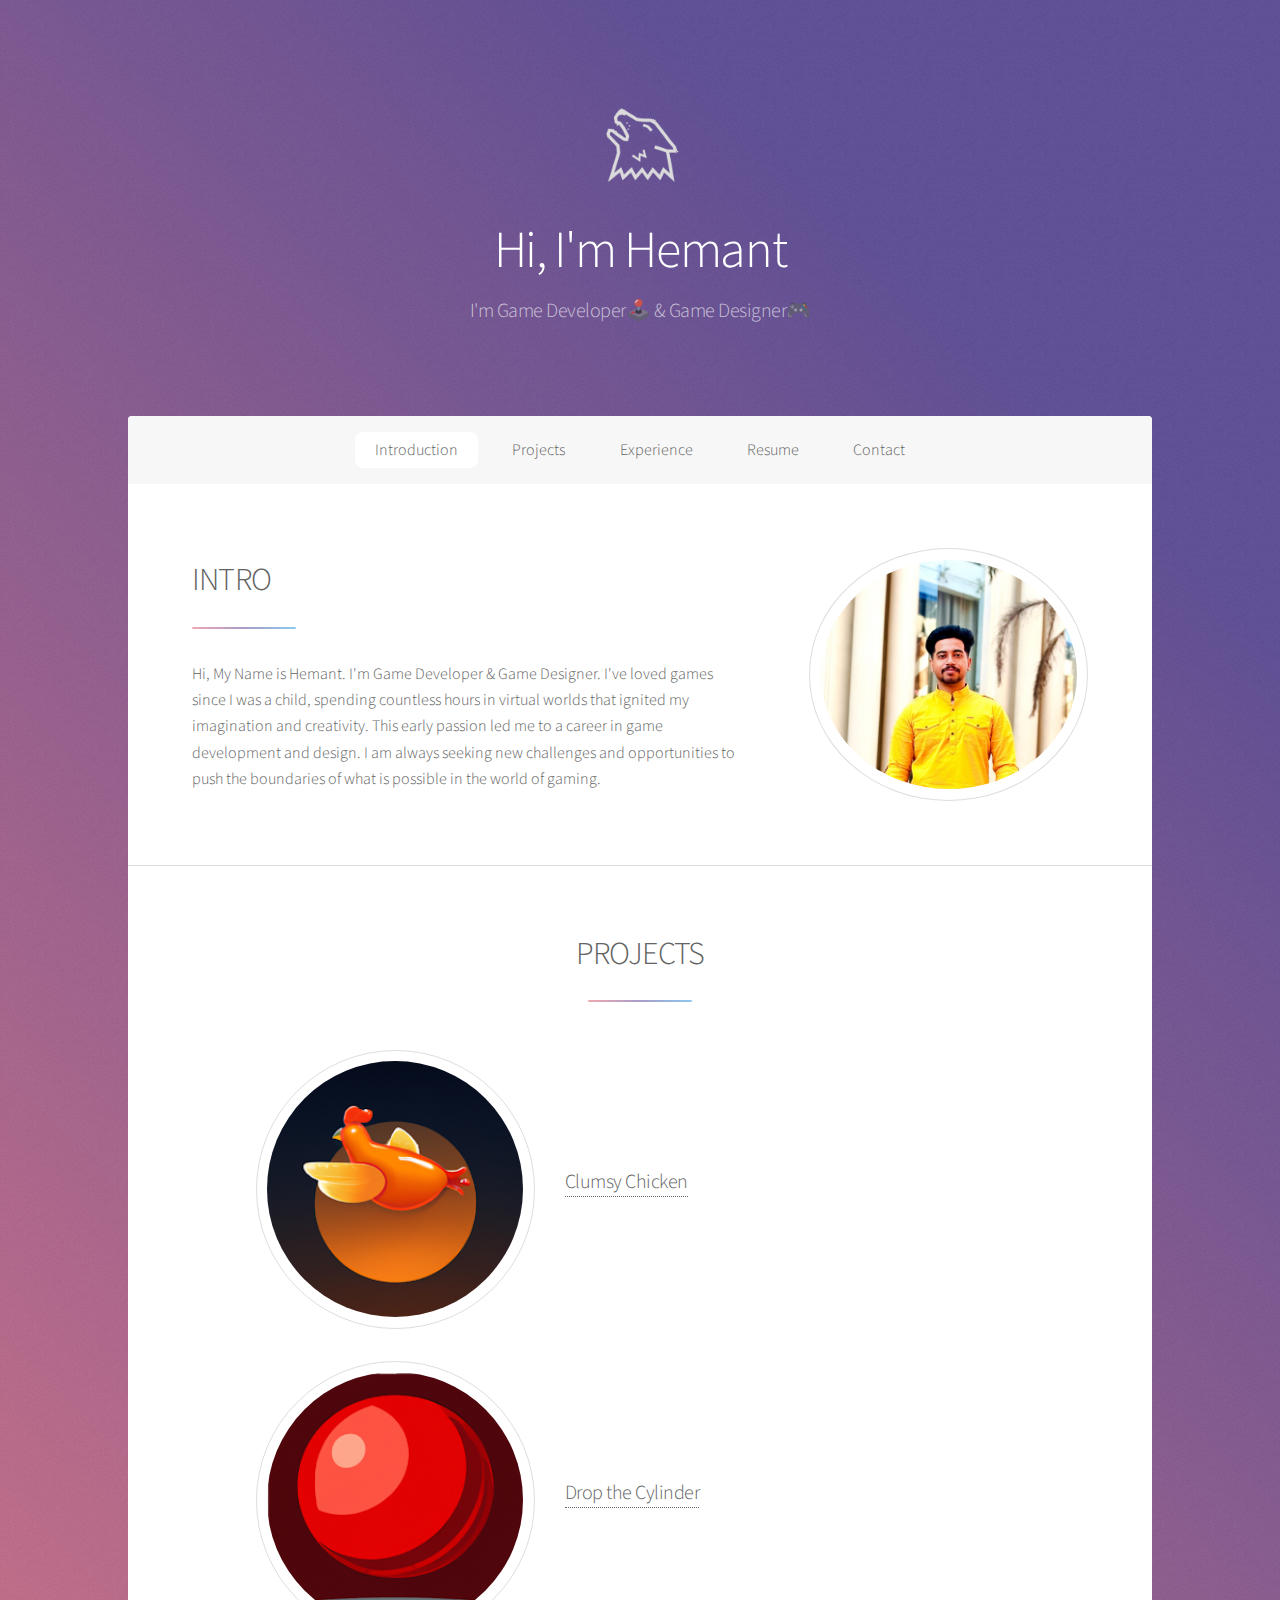
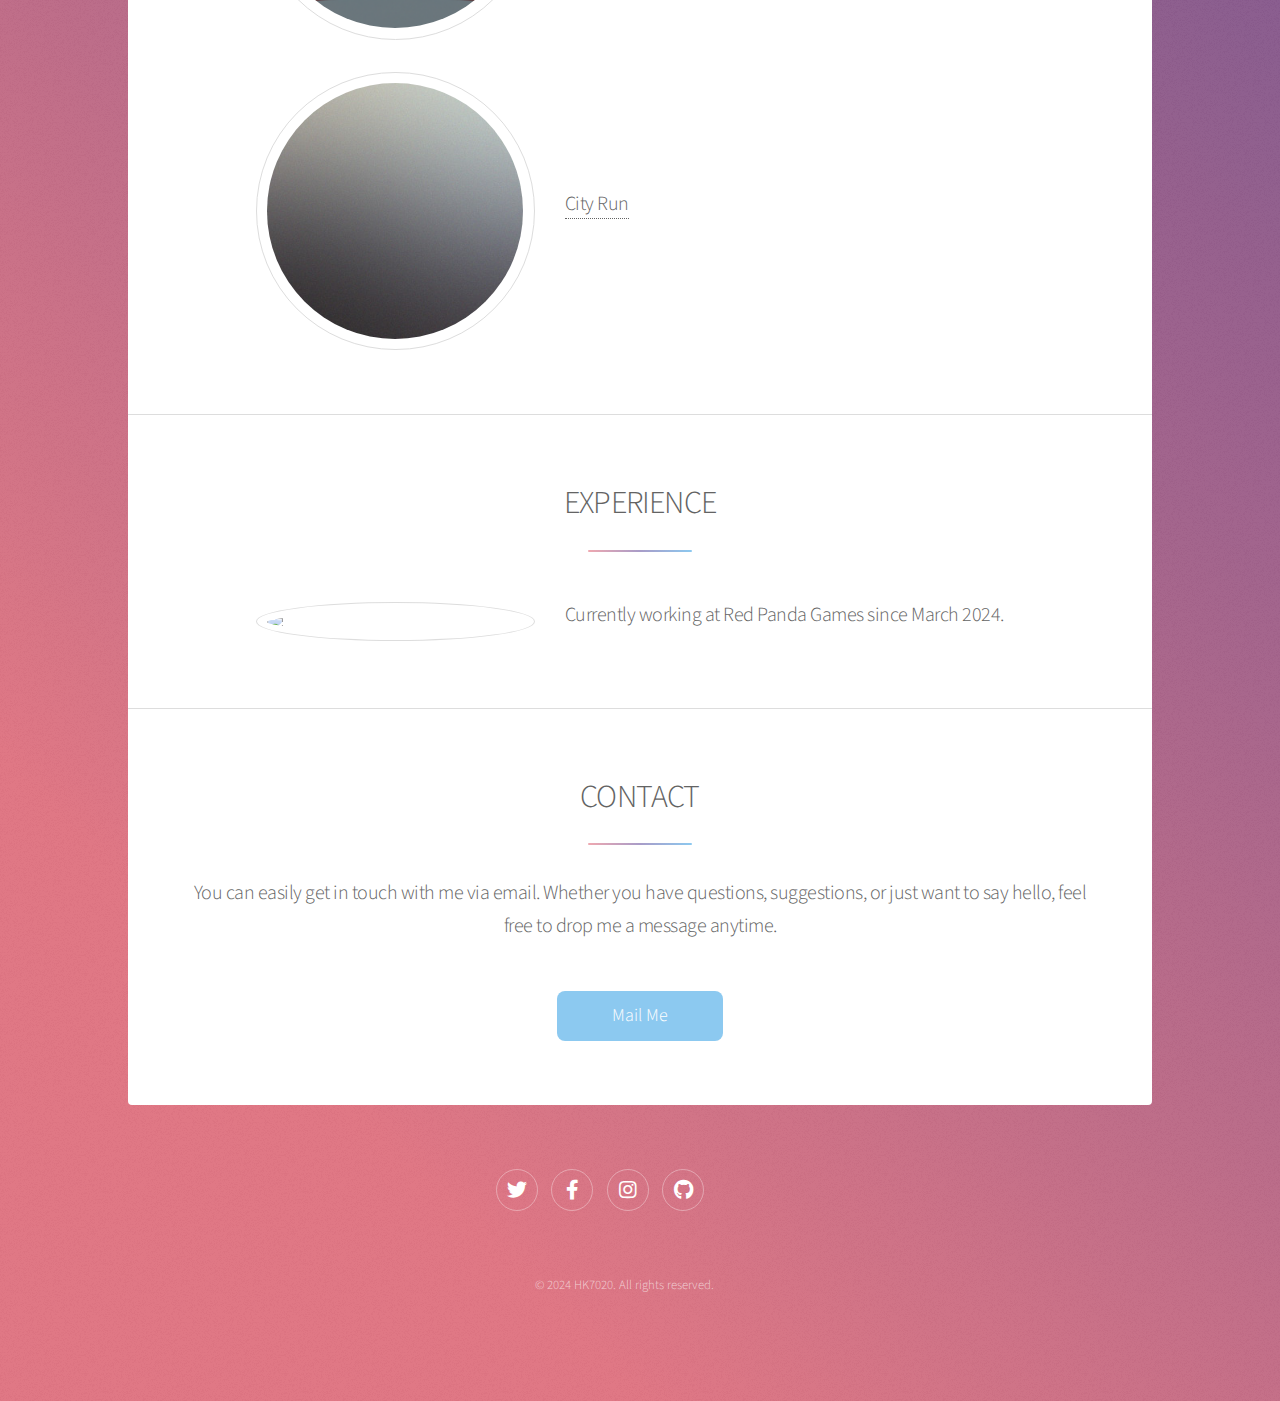
==== commit ff56114a: "Update" ====
--- a/index.html
+++ b/index.html
@@ -53,28 +53,18 @@
 								<header class="major">
 									<h2>PROJECTS</h2>
 								</header>
-								<ul class="features">
-									<li>
-										<span class="icon solid major style1 fa-code"></span>
-										<h3>Ipsum consequat</h3>
-										<p>Sed lorem amet ipsum dolor et amet nullam consequat a feugiat consequat tempus veroeros sed consequat.</p>
-									</li>
-									<li>
-										<span class="icon major style3 fa-copy"></span>
-										<h3>Amed sed feugiat</h3>
-										<p>Sed lorem amet ipsum dolor et amet nullam consequat a feugiat consequat tempus veroeros sed consequat.</p>
-									</li>
-									<li>
-										<span class="icon major style5 fa-gem"></span>
-										<h3>Dolor nullam</h3>
-										<p>Sed lorem amet ipsum dolor et amet nullam consequat a feugiat consequat tempus veroeros sed consequat.</p>
-									</li>
-								</ul>
-								<footer class="major">
-									<ul class="actions special">
-										<li><a href="generic.html" class="button">Learn More</a></li>
-									</ul>
-								</footer>
+								<div class="spotlight">
+									<span class="image"><img src="images/CC.png" onclick="location.href='https://play.google.com/store/apps/details?id=com.hk7020.clumsychicken'" /></span>
+								<h3 style="margin-left: 30px;"><a href="https://play.google.com/store/apps/details?id=com.hk7020.DropTheCylinder">Clumsy Chicken</a></h3>
+							    </div>
+								<div class="spotlight">
+									<span class="image"><img src="images/DTC.png" onclick="location.href='https://play.google.com/store/apps/details?id=com.hk7020.DropTheCylinder'"/></span>
+								<h3 style="margin-left: 30px;"><a href="https://play.google.com/store/apps/details?id=com.hk7020.DropTheCylinder">Drop the Cylinder</a></h3>
+							    </div>
+								<div class="spotlight">
+									<span class="image"><img src="images/pic03.jpg" onclick="location.href='https://play.google.com/store/apps/developer?id=HK7020'"/></span>
+								<h3 style="margin-left: 30px;"><a href="https://play.google.com/store/apps/developer?id=HK7020">City Run</a></h3>
+							    </div>
 							</section>
 
 						<!-- Experience -->
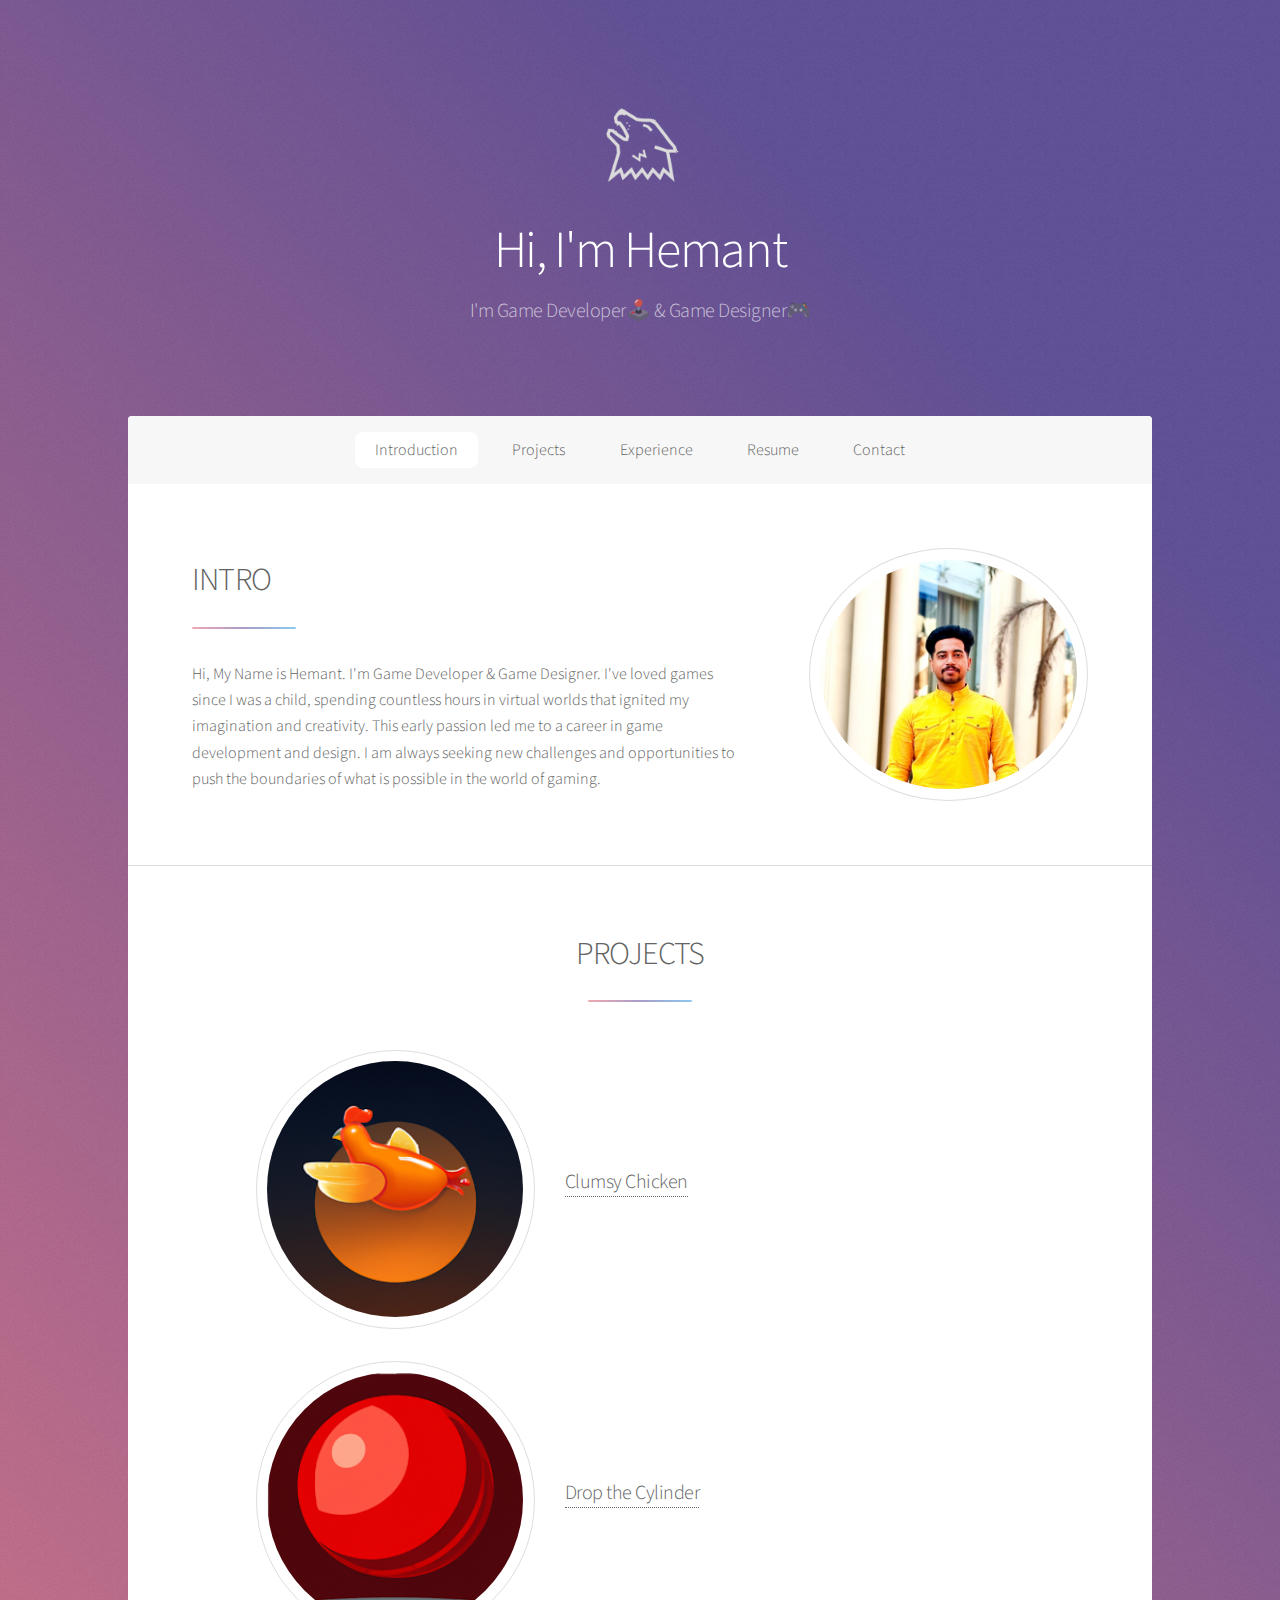
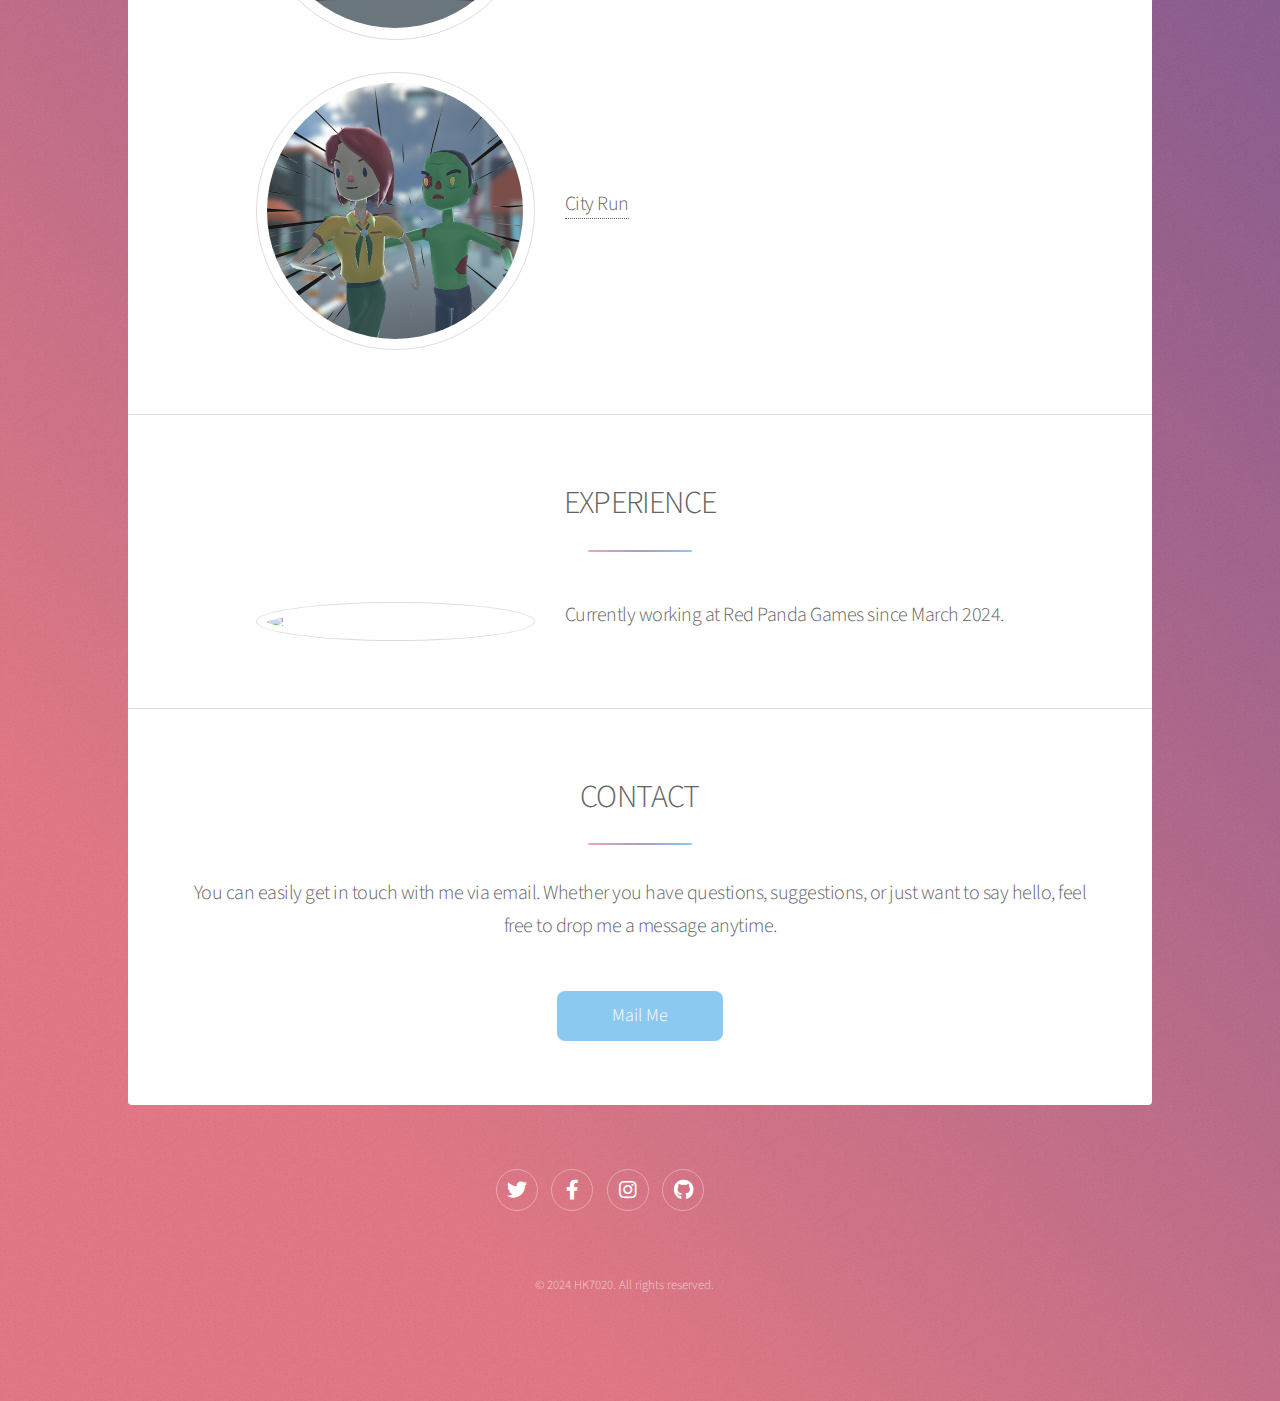
==== commit f19ef978: "Separate Pages Added" ====
--- a/index.html
+++ b/index.html
@@ -26,7 +26,7 @@
 							<li><a href="#intro" class="active">Introduction</a></li>
 							<li><a href="#first">Projects</a></li>
 							<li><a href="#second">Experience</a></li>
-							<li><a href="#resume" onclick="location.href='https://easyupload.io/tpl7cg'">Resume</a></li>
+							<li><a href="#resume" onclick="location.href='https://github.com/hemantHQ/hemantHQ/blob/e61a333ba2a836aaef4f4f5c2f3d66da092510b0/resume.pdf'">Resume</a></li>
 							<li><a href="#cta">Contact</a></li>
 						</ul>
 					</nav>
@@ -54,16 +54,16 @@
 									<h2>PROJECTS</h2>
 								</header>
 								<div class="spotlight">
-									<span class="image"><img src="images/CC.png" onclick="location.href='https://play.google.com/store/apps/details?id=com.hk7020.clumsychicken'" /></span>
-								<h3 style="margin-left: 30px;"><a href="https://play.google.com/store/apps/details?id=com.hk7020.DropTheCylinder">Clumsy Chicken</a></h3>
+									<span class="image"><img src="images/CC.png" onclick="location.href='Projects/CC'" /></span>
+								<h3 style="margin-left: 30px;"><a href="Projects/CC">Clumsy Chicken</a></h3>
 							    </div>
 								<div class="spotlight">
-									<span class="image"><img src="images/DTC.png" onclick="location.href='https://play.google.com/store/apps/details?id=com.hk7020.DropTheCylinder'"/></span>
-								<h3 style="margin-left: 30px;"><a href="https://play.google.com/store/apps/details?id=com.hk7020.DropTheCylinder">Drop the Cylinder</a></h3>
+									<span class="image"><img src="images/DTC.png" onclick="location.href='Projects/DTC'"/></span>
+								<h3 style="margin-left: 30px;"><a href="Projects/DTC">Drop the Cylinder</a></h3>
 							    </div>
 								<div class="spotlight">
-									<span class="image"><img src="images/pic03.jpg" onclick="location.href='https://play.google.com/store/apps/developer?id=HK7020'"/></span>
-								<h3 style="margin-left: 30px;"><a href="https://play.google.com/store/apps/developer?id=HK7020">City Run</a></h3>
+									<span class="image"><img src="images/CR.png" onclick="location.href='Projects/CR'"/></span>
+								<h3 style="margin-left: 30px;"><a href="Projects/CR">City Run</a></h3>
 							    </div>
 							</section>
 
--- a/assets/css/main.css
+++ b/assets/css/main.css
@@ -31,6 +31,17 @@
 
 body {
 	line-height: 1;
+}
+
+.image-grid {
+    display: grid;
+    grid-template-columns: repeat(2, 1fr);
+    grid-gap: 10px;
+}
+
+.image-grid img {
+    width: 100%;
+    height: auto;
 }
 
 ol, ul {
@@ -2970,17 +2981,28 @@
 
 /* Spotlight */
 
-	.spotlight {
-		display: -moz-flex;
-		display: -webkit-flex;
-		display: -ms-flex;
-		display: flex;
-		-moz-align-items: center;
-		-webkit-align-items: center;
-		-ms-align-items: center;
-		align-items: center;
-		margin: 0 0 2em 0;
-	}
+.spotlight {
+	display: -moz-flex;
+	display: -webkit-flex;
+	display: -ms-flex;
+	display: flex;
+	-moz-align-items: center;
+	-webkit-align-items: center;
+	-ms-align-items: center;
+	align-items: center;
+	margin: 0 0 2em 0;
+}
+.spotlight_project {
+	display: -moz-flex;
+	display: -webkit-flex;
+	display: -ms-flex;
+	display: flex;
+	-moz-align-items: center;
+	-webkit-align-items: center;
+	-ms-align-items: center;
+	align-items: center;
+	margin: 0 0 5em 0;
+}
 
 		.spotlight .content {
 			-moz-flex: 1;
